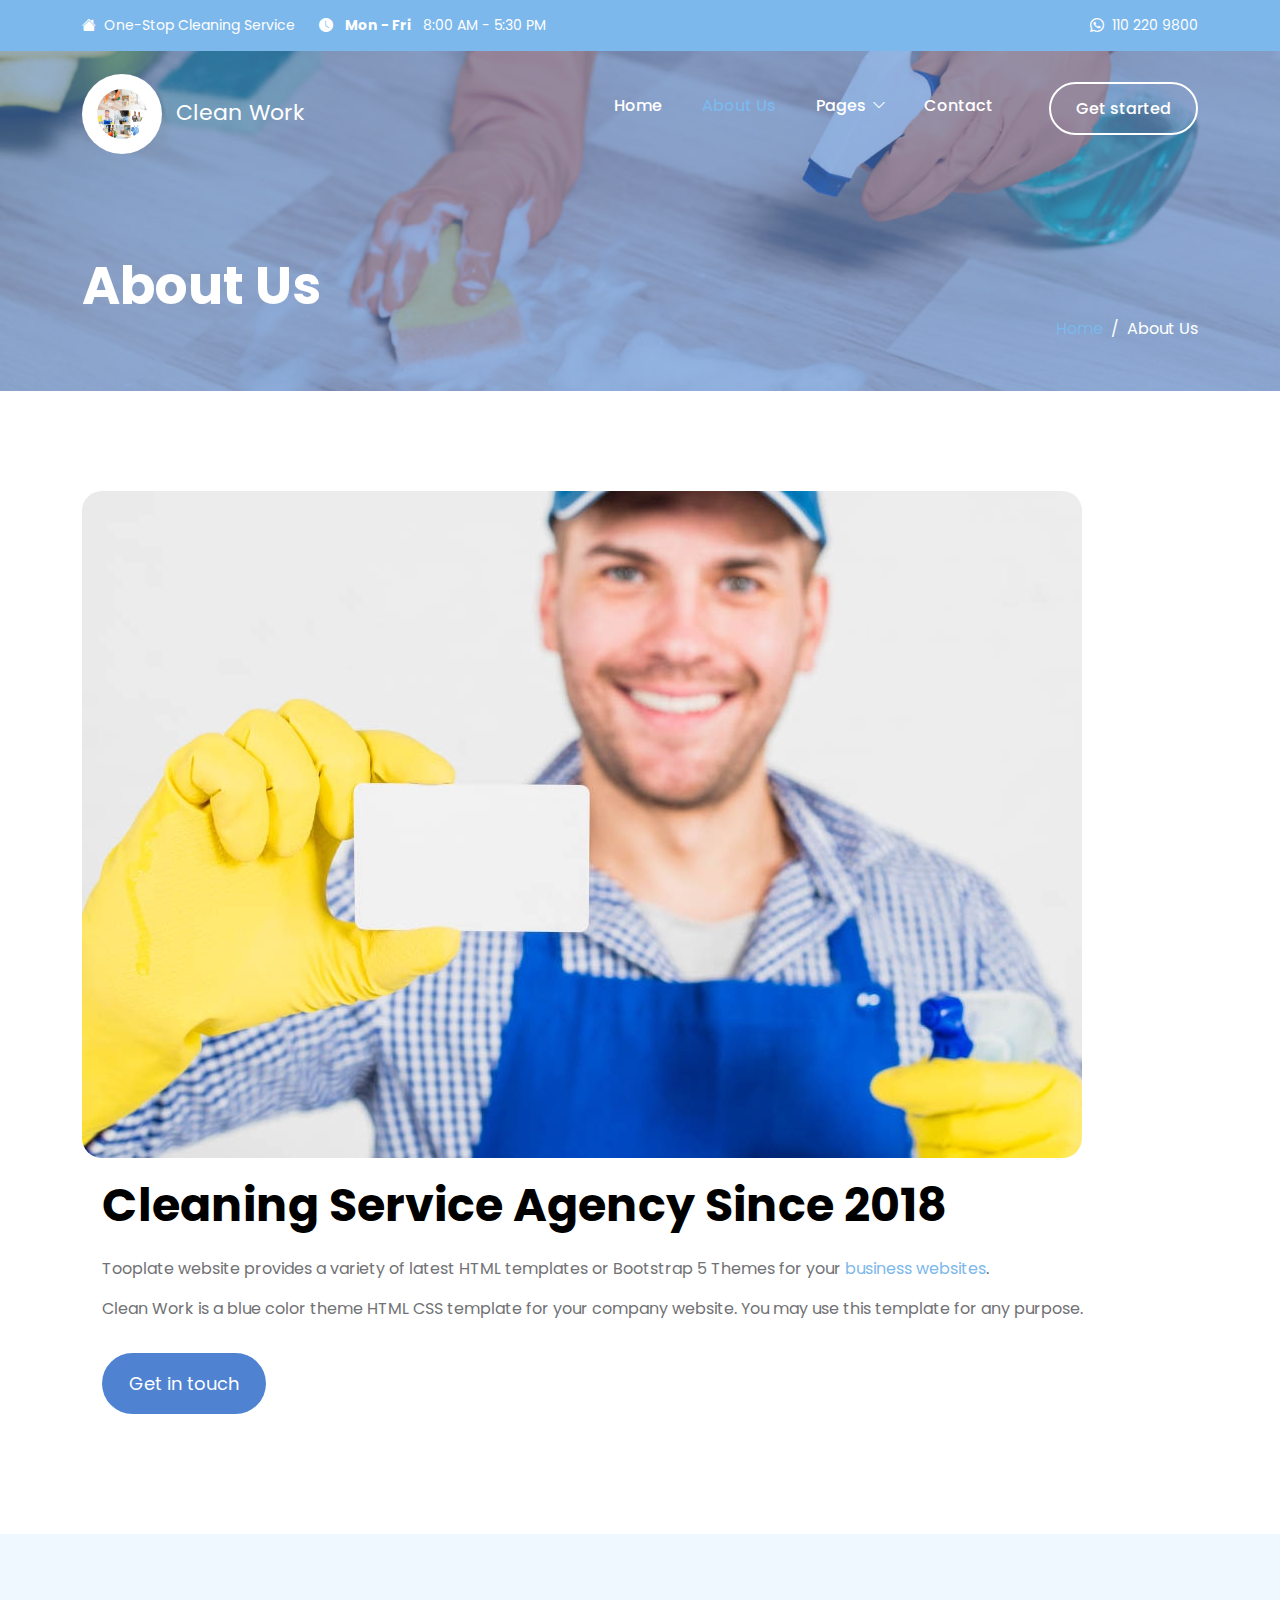
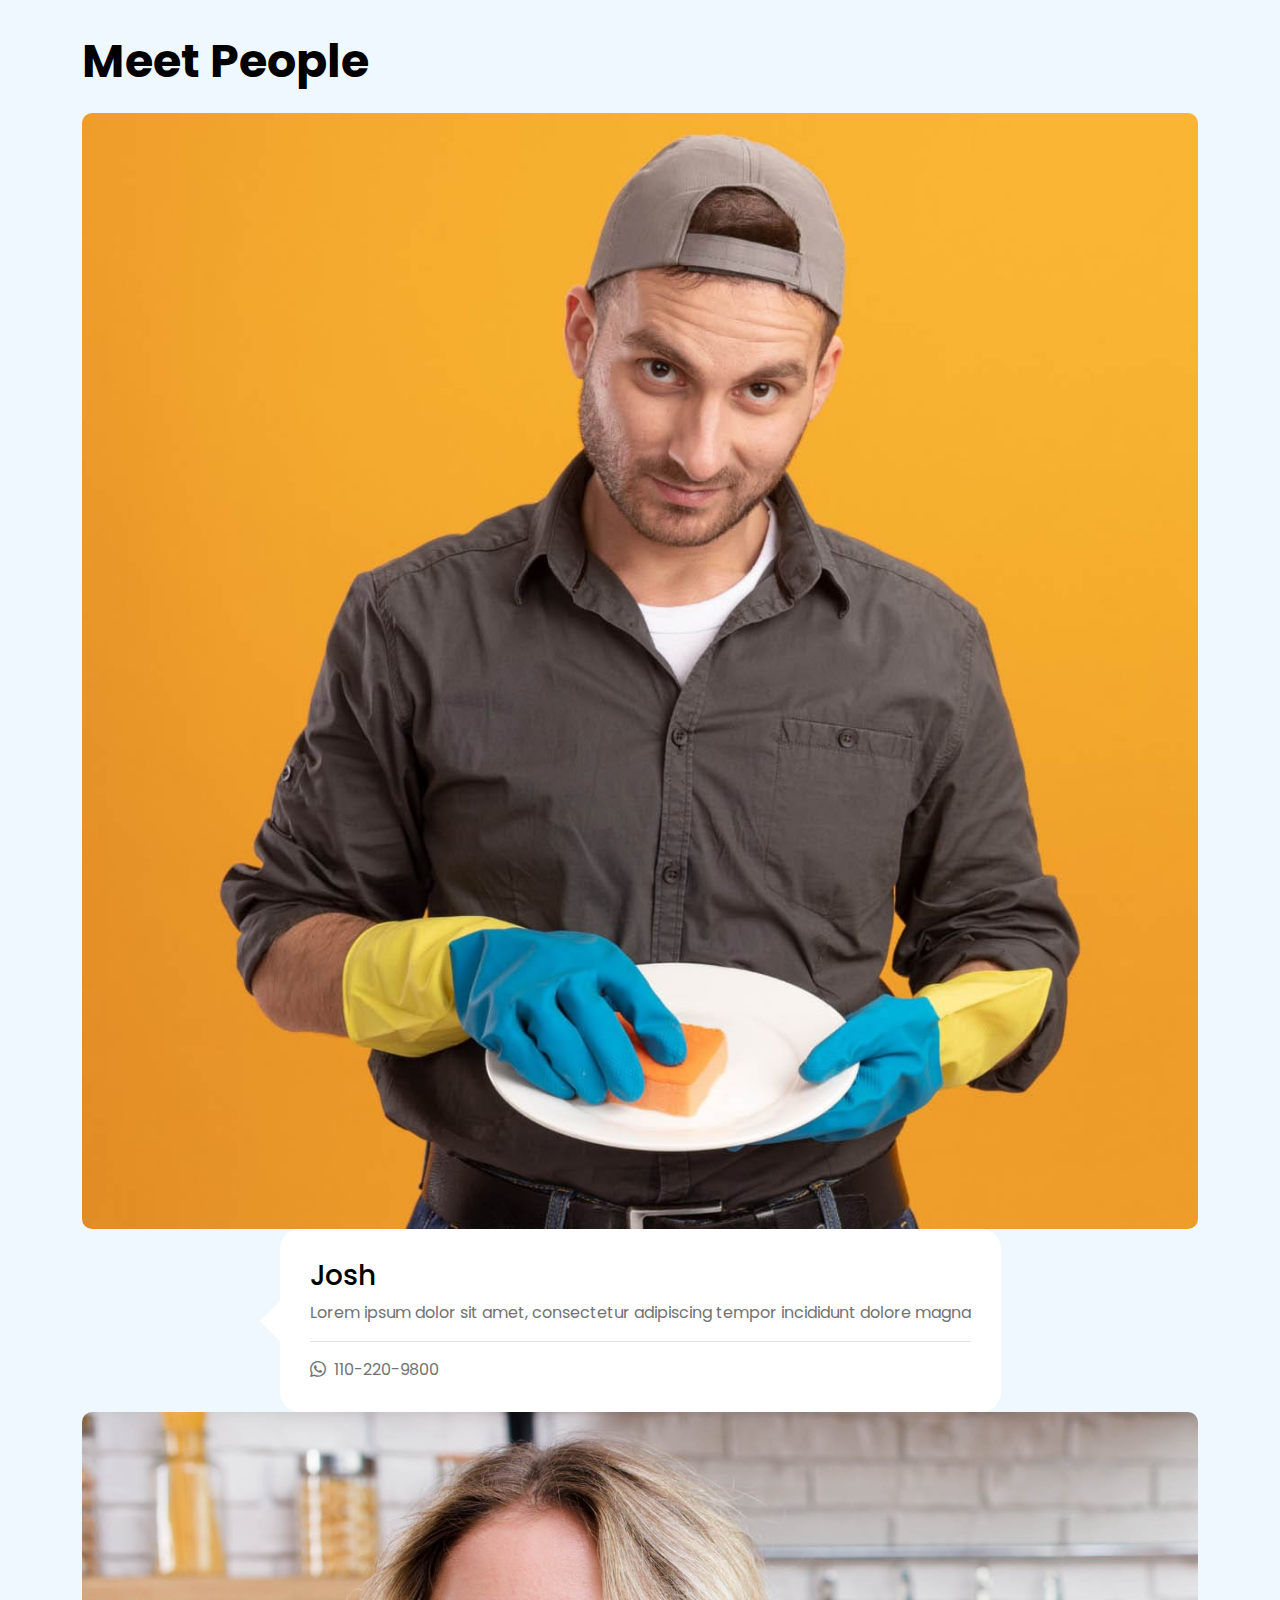
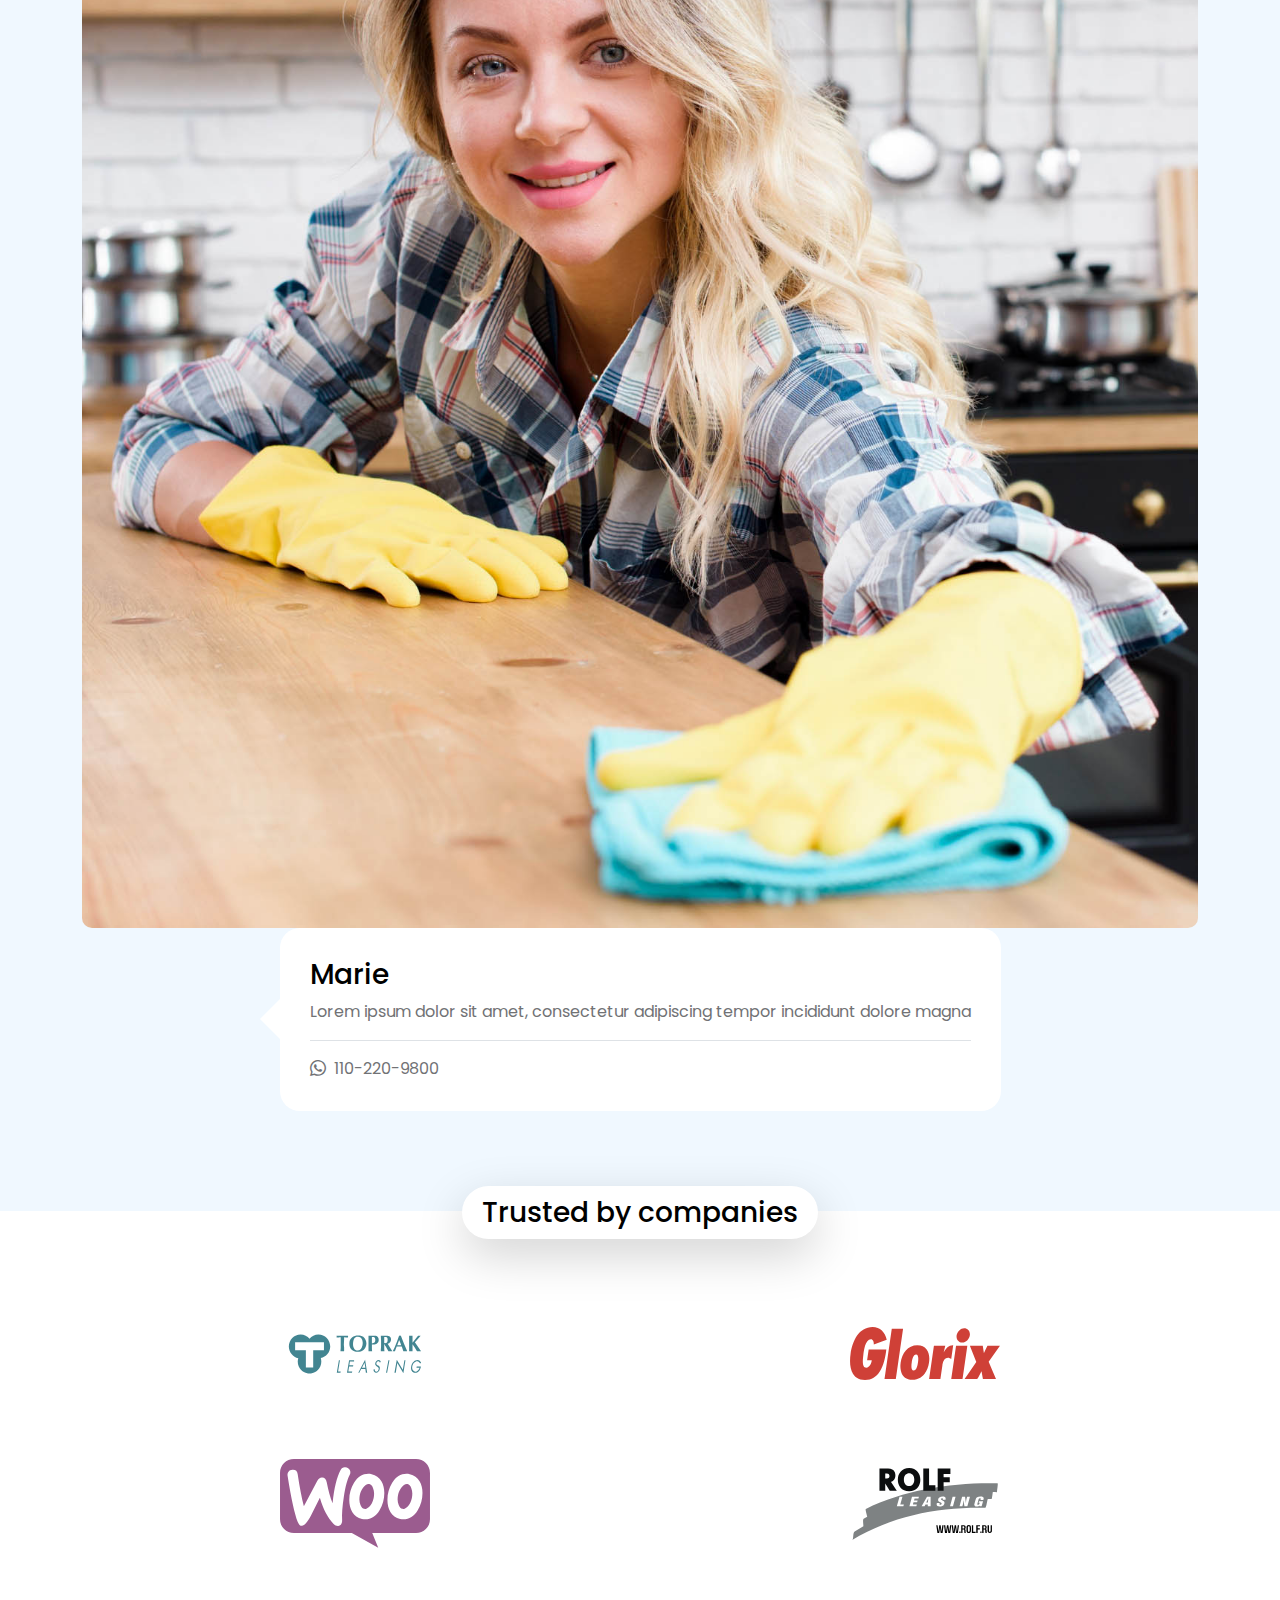
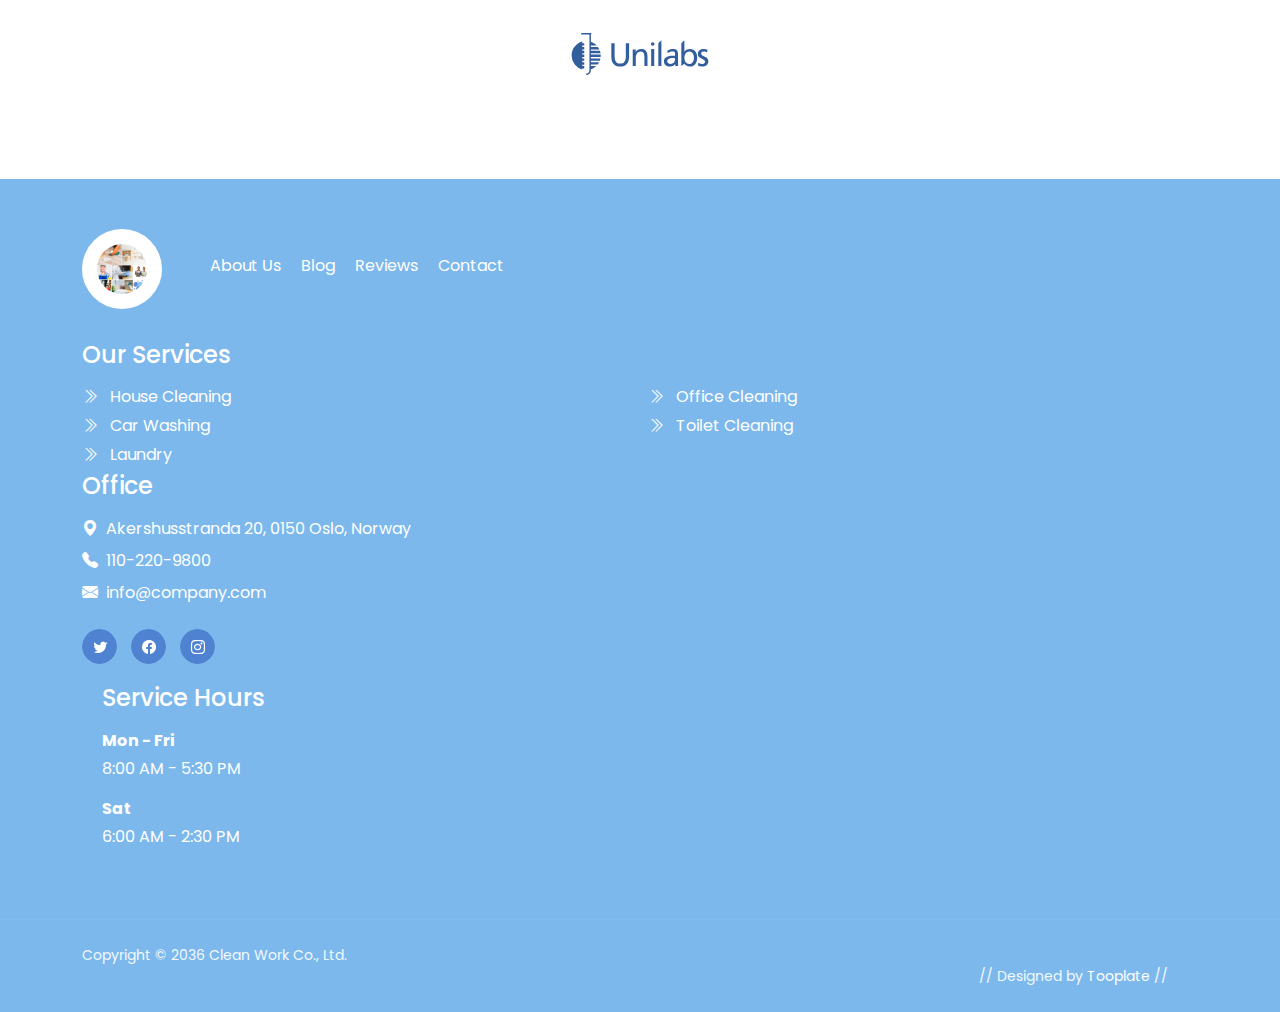
==== about.html @ 6a7ea0c5 "firstcommit" ====
<!doctype html>
<html lang="en">
    <head>
        <meta charset="utf-8">
        <meta name="viewport" content="width=device-width, initial-scale=1">

        <meta name="description" content="">
        <meta name="author" content="">

        <title>About Us | Bootstrap 5 Theme</title>

        <!-- CSS FILES -->        
        <link rel="preconnect" href="https://fonts.googleapis.com">
        
        <link rel="preconnect" href="https://fonts.gstatic.com" crossorigin>
        
        <link href="https://fonts.googleapis.com/css2?family=Poppins:ital,wght@0,400;0,500;0,700;1,400&display=swap" rel="stylesheet">

        <link href="css/bootstrap.min.css" rel="stylesheet">

        <link href="css/bootstrap-icons.css" rel="stylesheet">

        <link href="css/tooplate-clean-work.css" rel="stylesheet">
<!--

Tooplate 2132 Clean Work

https://www.tooplate.com/view/2132-clean-work

Free Bootstrap 5 HTML Template

-->
    </head>
    
    <body>

        <header class="site-header">
            <div class="container">
                <div class="row">
                    
                    <div class="col-lg-12 col-12 d-flex flex-wrap">
                        <p class="d-flex me-4 mb-0">
                            <i class="bi-house-fill me-2"></i>
                            One-Stop Cleaning Service
                        </p>

                        <p class="d-flex d-lg-block d-md-block d-none me-4 mb-0">
                            <i class="bi-clock-fill me-2"></i>
                            <strong class="me-2">Mon - Fri</strong> 8:00 AM - 5:30 PM
                        </p>

                        <p class="site-header-icon-wrap text-white d-flex mb-0 ms-auto">
                            <i class="site-header-icon bi-whatsapp me-2"></i>

                            <a href="tel: 110-220-9800" class="text-white">
                                110 220 9800
                            </a>
                        </p>
                    </div>

                </div>
            </div>
        </header>

        <nav class="navbar navbar-expand-lg">
            <div class="container">
                <a class="navbar-brand" href="index.html">
                    <img loading="lazy" src="images/optimizedimage1.png" class="logo img-fluid" alt="">

                    <span class="ms-2">Clean Work</span>
                </a>

                <button class="navbar-toggler" type="button" data-bs-toggle="collapse" data-bs-target="#navbarNav" aria-controls="navbarNav" aria-expanded="false" aria-label="Toggle navigation">
                    <span class="navbar-toggler-icon"></span>
                </button>

                <div class="collapse navbar-collapse" id="navbarNav">
                    <ul class="navbar-nav ms-auto">
                        <li class="nav-item">
                            <a class="nav-link" href="index.html">Home</a>
                        </li>

                        <li class="nav-item">
                            <a class="nav-link active" href="about.html">About Us</a>
                        </li>

                        <li class="nav-item dropdown">
                            <a class="nav-link dropdown-toggle" href="#section_5" id="navbarLightDropdownMenuLink" role="button" data-bs-toggle="dropdown" aria-expanded="false">Pages</a>

                            <ul class="dropdown-menu dropdown-menu-light" aria-labelledby="navbarLightDropdownMenuLink">
                                <li><a class="dropdown-item" href="services.html">Our Services</a></li>

                                <li><a class="dropdown-item" href="coming-soon.html">Coming Soon</a></li>

                                <li><a class="dropdown-item" href="page-404.html">Page 404</a></li>
                            </ul>
                        </li>

                        <li class="nav-item">
                            <a class="nav-link" href="contact.html">Contact</a>
                        </li>

                        <li class="nav-item ms-3">
                            <a class="nav-link custom-btn custom-border-btn custom-btn-bg-white btn" href="#">Get started</a>
                        </li>
                    </ul>
                </div>
            </div>
        </nav>

        <main>

            <section class="banner-section d-flex justify-content-center align-items-end">
                <div class="section-overlay"></div>

                <div class="container">
                    <div class="row">

                        <div class="col-lg-7 col-12">
                            <h1 class="text-white mb-lg-0">About Us</h1>
                        </div>

                        <div class="col-lg-4 col-12 d-flex justify-content-lg-end align-items-center ms-auto">
                            <nav aria-label="breadcrumb">
                                <ol class="breadcrumb justify-content-center">
                                    <li class="breadcrumb-item"><a href="index.html">Home</a></li>

                                    <li class="breadcrumb-item active" aria-current="page">About Us</li>
                                </ol>
                            </nav>
                        </div>

                    </div>
                </div>
            </section>
         

            <section class="section-padding">
                <div class="container">
                    <div class="row">

                        <div class="col-lg-6 col-12">
                            <img loading="lazy" src="images/cleaning-concept-with-man-showing-business-card.jpg" class="featured-image img-fluid">
                        </div>

                        <div class="col-lg-6 col-12">
                            <div class="featured-block">
                                <h2 class="mb-4">Cleaning Service Agency Since 2018</h2>

                                <p>Tooplate website provides a variety of latest HTML templates or Bootstrap 5 Themes for your <a href="#">business websites</a>.</p>

                                <p>Clean Work is a blue color theme HTML CSS template for your company website. You may use this template for any purpose.</p>

                                <a class="custom-btn btn button button--atlas mt-3" href="contact.html">
                                    <span>Get in touch</span>
    
                                    <div class="marquee" aria-hidden="true">
                                        <div class="marquee__inner">
                                            <span>Get in touch</span>
                                            <span>Get in touch</span>
                                            <span>Get in touch</span>
                                            <span>Get in touch</span>
                                        </div>
                                    </div>
                                </a>
                            </div>
                        </div>

                    </div>
                </div>
            </section>


            <section class="team-section section-padding section-bg">
                <div class="container">
                    <div class="row">

                        <div class="col-lg-12 col-12">
                            <h2 class="mb-4">Meet People</h2>
                        </div>

                        <div class="col-lg-3 col-md-6 col-12 mb-lg-0 mb-md-5">
                            <img  loading="lazy" src="images/teams/young-cleaning-man-wearing-casual-clothes.jpg" class="team-image img-fluid">
                        </div>

                        <div class="col-lg-3 col-md-6 col-12 d-flex justify-content-lg-center mt-4 mt-lg-0 mt-md-0 mb-5 mb-lg-0">
                            <div class="team-info mx-auto mx-lg-0">
                                <h4 class="mb-2">Josh</h4>

                                <p>Lorem ipsum dolor sit amet, consectetur adipiscing tempor incididunt dolore magna</p>

                                <div class="border-top mt-3 pt-3">
                                    <p class="d-flex mb-0">
                                        <i class="bi-whatsapp me-2"></i>

                                        <a href="tel: 110-220-9800">
                                            110-220-9800
                                        </a>
                                    </p>
                                </div>
                            </div>
                        </div>

                        <div class="col-lg-3 col-md-6 col-12">
                            <img loading="lazy" src="images/teams/happy-young-woman-wiping-kitchen-counter-wearing-yellow-gloves.jpg" class="team-image img-fluid">
                        </div>

                        <div class="col-lg-3 col-md-6 col-12 d-flex justify-content-lg-center mt-4 mt-lg-0 mt-md-0">
                            <div class="team-info mx-auto mx-lg-0">
                                <h4 class="mb-2">Marie</h4>

                                <p>Lorem ipsum dolor sit amet, consectetur adipiscing tempor incididunt dolore magna</p>

                                <div class="border-top mt-3 pt-3">
                                    <p class="d-flex mb-0">
                                        <i class="bi-whatsapp me-2"></i>

                                        <a href="tel: 110-220-9800">
                                            110-220-9800
                                        </a>
                                    </p>
                                </div>
                            </div>
                        </div>

                    </div>
                </div>
            </section>


            <section class="partners-section">
                <div class="container">
                    <div class="row justify-content-center align-items-center">

                        <div class="col-lg-12 col-12">
                            <h4 class="partners-section-title bg-white shadow-lg">Trusted by companies</h4>
                        </div>

                        <div class="col-lg-2 col-md-4 col-6">
                            <img loading="lazy" src="images/partners/toprak-leasing.svg" class="partners-image img-fluid">
                        </div>

                        <div class="col-lg-2 col-md-4 col-6">
                            <img loading="lazy" src="images/partners/glorix.svg" class="partners-image img-fluid">
                        </div>

                        <div class="col-lg-2 col-md-4 col-6">
                            <img loading="lazy"  src="images/partners/woocommerce.svg" class="partners-image img-fluid">
                        </div>

                        <div class="col-lg-2 col-md-4 col-6">
                            <img loading="lazy"  src="images/partners/rolf-leasing.svg" class="partners-image img-fluid">
                        </div>

                        <div class="col-lg-2 col-md-4 col-6">
                            <img   loading="lazy" src="images/partners/unilabs.svg" class="partners-image img-fluid">
                        </div>

                    </div>
                </div>
            </section>
        </main>

        <footer class="site-footer">
            <div class="container">
                <div class="row">

                    <div class="col-lg-12 col-12 d-flex align-items-center mb-4 pb-2">
                        <div>
                            <img  loading="lazy" src="images/optimizedimage1.png" class="logo img-fluid" alt="">
                        </div>

                        <ul class="footer-menu d-flex flex-wrap ms-5">
                            <li class="footer-menu-item"><a href="#" class="footer-menu-link">About Us</a></li>

                            <li class="footer-menu-item"><a href="#" class="footer-menu-link">Blog</a></li>

                            <li class="footer-menu-item"><a href="#" class="footer-menu-link">Reviews</a></li>

                            <li class="footer-menu-item"><a href="#" class="footer-menu-link">Contact</a></li>
                        </ul>
                    </div>

                    <div class="col-lg-5 col-12 mb-4 mb-lg-0">
                        <h5 class="site-footer-title mb-3">Our Services</h5>

                        <ul class="footer-menu">
                            <li class="footer-menu-item">
                                <a href="#" class="footer-menu-link">
                                    <i class="bi-chevron-double-right footer-menu-link-icon me-2"></i>
                                    House Cleaning
                                </a>
                            </li>

                            <li class="footer-menu-item">
                                <a href="#" class="footer-menu-link">
                                    <i class="bi-chevron-double-right footer-menu-link-icon me-2"></i>
                                    Car Washing
                                </a>
                            </li>

                            <li class="footer-menu-item">
                                <a href="#" class="footer-menu-link">
                                    <i class="bi-chevron-double-right footer-menu-link-icon me-2"></i>
                                    Laundry
                                </a>
                            </li>

                            <li class="footer-menu-item">
                                <a href="#" class="footer-menu-link">
                                    <i class="bi-chevron-double-right footer-menu-link-icon me-2"></i>
                                    Office Cleaning
                                </a>
                            </li>

                            <li class="footer-menu-item">
                                <a href="#" class="footer-menu-link">
                                    <i class="bi-chevron-double-right footer-menu-link-icon me-2"></i>
                                    Toilet Cleaning
                                </a>
                            </li>
                        </ul>
                    </div>

                    <div class="col-lg-4 col-md-6 col-12 mb-4 mb-lg-0 mb-md-0">
                        <h5 class="site-footer-title mb-3">Office</h5>

                        <p class="text-white d-flex mt-3 mb-2">
                            <i class="bi-geo-alt-fill me-2"></i>
                            Akershusstranda 20, 0150 Oslo, Norway
                        </p>

                        <p class="text-white d-flex mb-2">
                            <i class="bi-telephone-fill me-2"></i>

                            <a href="tel: 110-220-9800" class="site-footer-link">
                                110-220-9800
                            </a>
                        </p>

                        <p class="text-white d-flex">
                            <i class="bi-envelope-fill me-2"></i>

                            <a href="mailto:info@company.com" class="site-footer-link">
                                info@company.com
                            </a>
                        </p>

                        <ul class="social-icon mt-4">
                            <li class="social-icon-item">
                                <a href="#" class="social-icon-link button button--skoll">
                                    <span></span>
                                    <span class="bi-twitter"></span>
                                </a>
                            </li>

                            <li class="social-icon-item">
                                <a href="#" class="social-icon-link button button--skoll">
                                    <span></span>
                                    <span class="bi-facebook"></span>
                                </a>
                            </li>

                            <li class="social-icon-item">
                                <a href="#" class="social-icon-link button button--skoll">
                                    <span></span>
                                    <span class="bi-instagram"></span>
                                </a>
                            </li>
                        </ul>
                    </div>

                    <div class="col-lg-3 col-md-6 col-6 mt-3 mt-lg-0 mt-md-0">
                        <div class="featured-block">
                            <h5 class="text-white mb-3">Service Hours</h5>

                            <strong class="d-block text-white mb-1">Mon - Fri</strong>

                            <p class="text-white mb-3">8:00 AM - 5:30 PM</p>

                            <strong class="d-block text-white mb-1">Sat</strong>

                            <p class="text-white mb-0">6:00 AM - 2:30 PM</p>
                        </div>
                    </div>
                </div>
            </div>

            <div class="site-footer-bottom">
                <div class="container">
                    <div class="row">

                        <div class="col-lg-6 col-12">
                            <p class="copyright-text mb-0">Copyright © 2036 Clean Work Co., Ltd.</p>
                        </div>
                        
                        <div class="col-lg-6 col-12 text-end">
                            <p class="copyright-text mb-0">
                            // Designed by <a href="https://www.tooplate.com" target="_parent">Tooplate</a> //</p>
                        </div>
                        
                    </div>
                </div>
            </div>
        </footer>

        <!-- JAVASCRIPT FILES -->
        <script src="js/jquery.min.js"></script>
        <script src="js/bootstrap.min.js"></script>
        <script src="js/jquery.backstretch.min.js"></script>
        <script src="js/counter.js"></script>
        <script src="js/countdown.js"></script>
        <script src="js/init.js"></script>
        <script src="js/modernizr.js"></script>
        <script src="js/animated-headline.js"></script>
        <script src="js/custom.js"></script>

    </body>
</html>
---- css/tooplate-clean-work.css ----
.cd-words-wrapper,.cd-words-wrapper b,a{display:inline-block}.custom-icon,.page-404-title{color:var(--secondary-color)}.custom-btn,.dropdown-menu,.gallery-image,a,button{transition:.3s}.banner-section,.button--pan,.button--skoll,.button--skoll>span,.consulting-form,.hero-section,.marquee,.services-image-wrap,.services-thumb{overflow:hidden}:root{--white-color:#ffffff;--primary-color:#7cb8eb;--secondary-color:#4f83d1;--section-bg-color:#f0f8ff;--custom-btn-bg-color:#4f83d1;--custom-btn-bg-hover-color:#7cb8eb;--dark-color:#000000;--p-color:#717275;--border-color:#e9eaeb;--link-hover-color:#4f83d1;--body-font-family:'Poppins',sans-serif;--h1-font-size:52px;--h2-font-size:46px;--h3-font-size:32px;--h4-font-size:28px;--h5-font-size:24px;--h6-font-size:22px;--p-font-size:16px;--btn-font-size:18px;--copyright-font-size:14px;--border-radius-large:100px;--border-radius-medium:20px;--border-radius-small:10px;--font-weight-normal:400;--font-weight-medium:500;--font-weight-bold:700}body{background-color:var(--white-color);font-family:var(--body-font-family)}h2,h3,h4,h5,h6{color:var(--dark-color)}.form-check-group-donation-frequency .form-check-label,h1,h2,h3,h4,h5,h6{font-weight:var(--font-weight-medium)}h1,h2{font-weight:var(--font-weight-bold)}h1{font-size:var(--h1-font-size)}h2{font-size:var(--h2-font-size)}.custom-btn,p,ul li{font-weight:var(--font-weight-normal)}h3{font-size:var(--h3-font-size)}h4{font-size:var(--h4-font-size)}h5{font-size:var(--h5-font-size)}h6{font-size:var(--h6-font-size)}p,ul li{color:var(--p-color);font-size:var(--p-font-size)}a,button{touch-action:manipulation}a{color:var(--primary-color);text-decoration:none}.contact-info h5 a:hover,.site-footer-bottom a:hover,.team-info a:hover,a:hover{color:var(--link-hover-color)}b,strong{font-weight:var(--font-weight-bold)}.page-404-title{font-size:10rem}.section-padding{padding-top:100px;padding-bottom:100px}.section-bg{background-color:var(--section-bg-color)}.section-overlay{background-color:var(--secondary-color);position:absolute;top:0;left:0;pointer-events:none;width:100%;height:100%;opacity:.6}.cd-words-wrapper,.cd-words-wrapper b.is-visible,.link,.section-overlay+.container{position:relative}.testimonial-section .section-overlay{opacity:.85}.cd-words-wrapper{text-align:left}.cd-words-wrapper b{color:#e5e50f;position:absolute;white-space:nowrap;left:0;top:0}.button--atlas:hover>span,.no-js .cd-words-wrapper b{opacity:0}.no-js .cd-words-wrapper b.is-visible,.services-image-wrap:hover .services-image-hover{opacity:1}.cd-headline.rotate-1 .cd-words-wrapper{-webkit-perspective:300px;-moz-perspective:300px;perspective:300px}.cd-headline.rotate-1 b{opacity:0;-webkit-transform-origin:50% 100%;-moz-transform-origin:50% 100%;-ms-transform-origin:50% 100%;-o-transform-origin:50% 100%;transform-origin:50% 100%;-webkit-transform:rotateX(180deg);-moz-transform:rotateX(180deg);-ms-transform:rotateX(180deg);-o-transform:rotateX(180deg);transform:rotateX(180deg)}.cd-headline.rotate-1 b.is-visible{opacity:1;-webkit-transform:rotateX(0);-moz-transform:rotateX(0);-ms-transform:rotateX(0);-o-transform:rotateX(0);transform:rotateX(0);-webkit-animation:1.2s cd-rotate-1-in;-moz-animation:1.2s cd-rotate-1-in;animation:1.2s cd-rotate-1-in}.cd-headline.rotate-1 b.is-hidden{-webkit-transform:rotateX(180deg);-moz-transform:rotateX(180deg);-ms-transform:rotateX(180deg);-o-transform:rotateX(180deg);transform:rotateX(180deg);-webkit-animation:1.2s cd-rotate-1-out;-moz-animation:1.2s cd-rotate-1-out;animation:1.2s cd-rotate-1-out}@-webkit-keyframes cd-rotate-1-in{0%{-webkit-transform:rotateX(180deg);opacity:0}35%{-webkit-transform:rotateX(120deg);opacity:0}65%{opacity:0}100%{-webkit-transform:rotateX(360deg);opacity:1}}@-moz-keyframes cd-rotate-1-in{0%{-moz-transform:rotateX(180deg);opacity:0}35%{-moz-transform:rotateX(120deg);opacity:0}65%{opacity:0}100%{-moz-transform:rotateX(360deg);opacity:1}}@keyframes cd-rotate-1-in{0%{-webkit-transform:rotateX(180deg);-moz-transform:rotateX(180deg);-ms-transform:rotateX(180deg);-o-transform:rotateX(180deg);transform:rotateX(180deg);opacity:0}35%{-webkit-transform:rotateX(120deg);-moz-transform:rotateX(120deg);-ms-transform:rotateX(120deg);-o-transform:rotateX(120deg);transform:rotateX(120deg);opacity:0}65%{opacity:0}100%{-webkit-transform:rotateX(360deg);-moz-transform:rotateX(360deg);-ms-transform:rotateX(360deg);-o-transform:rotateX(360deg);transform:rotateX(360deg);opacity:1}}@-webkit-keyframes cd-rotate-1-out{0%{-webkit-transform:rotateX(0);opacity:1}35%{-webkit-transform:rotateX(-40deg);opacity:1}65%{opacity:0}100%{-webkit-transform:rotateX(180deg);opacity:0}}@-moz-keyframes cd-rotate-1-out{0%{-moz-transform:rotateX(0);opacity:1}35%{-moz-transform:rotateX(-40deg);opacity:1}65%{opacity:0}100%{-moz-transform:rotateX(180deg);opacity:0}}@keyframes cd-rotate-1-out{0%{-webkit-transform:rotateX(0);-moz-transform:rotateX(0);-ms-transform:rotateX(0);-o-transform:rotateX(0);transform:rotateX(0);opacity:1}35%{-webkit-transform:rotateX(-40deg);-moz-transform:rotateX(-40deg);-ms-transform:rotateX(-40deg);-o-transform:rotateX(-40deg);transform:rotateX(-40deg);opacity:1}65%{opacity:0}100%{-webkit-transform:rotateX(180deg);-moz-transform:rotateX(180deg);-ms-transform:rotateX(180deg);-o-transform:rotateX(180deg);transform:rotateX(180deg);opacity:0}}.link{cursor:pointer;white-space:nowrap}.link::after,.link::before,.link__graphic{position:absolute;left:0;pointer-events:none}.link::after,.link::before{width:100%;height:1px;background:currentColor;top:100%}.link::before{content:''}.link--herse::before{display:none}.button,.button--atlas>span,.site-header-icon{display:inline-block}.link__graphic{top:0;fill:none;stroke:var(--dark-color);stroke-width:1px}.link__graphic--stroke path{stroke-dasharray:1;stroke-dashoffset:1}.link:hover .link__graphic--stroke path{stroke-dashoffset:0}.link__graphic--arc{top:73%;left:-23%}.link__graphic--arc path{transition:stroke-dashoffset .4s cubic-bezier(.7, 0, .3, 1)}.link:hover .link__graphic--arc path{transition-timing-function:cubic-bezier(0.8,1,0.7,1);transition-duration:.3s}.button{position:relative}.button::after,.button::before,.marquee{position:absolute;top:0;width:100%;left:0}.button::after,.button::before{height:100%}.marquee{pointer-events:none}.button--pan span,.countdown-section,.custom-block-wrap,.marquee__inner{position:relative}.marquee__inner{width:fit-content;display:flex;--offset:1rem;--move-initial:calc(-25% + var(--offset));--move-final:calc(-50% + var(--offset));transform:translate3d(var(--move-initial),0,0);animation:1s linear infinite paused marquee;opacity:0}.button--atlas:hover .marquee__inner{animation-play-state:running;opacity:1;transition-duration:.4s}.marquee span{text-align:center;white-space:nowrap;font-style:italic;padding:15px}@keyframes marquee{0%{transform:translate3d(var(--move-initial),0,0)}100%{transform:translate3d(var(--move-final),0,0)}}.button--pan::before{content:'';transition:transform .3s cubic-bezier(.7, 0, .2, 1)}.button--pan:hover::before{background:0 0;transform:translate3d(0,-100%,0)}.custom-block-wrap .custom-block{position:absolute;bottom:0;right:0}.custom-block{background-color:var(--primary-color);border-radius:var(--border-radius-small);padding:35px}.breadcrumb-item+.breadcrumb-item::before,.breadcrumb-item.active,.custom-block .custom-icon,.custom-block a,.testimonial-section .featured-block h4,.testimonial-section .featured-block p{color:var(--white-color)}.bi-star-fill{color:var(--custom-btn-bg-color)}.avatar-image{border-radius:var(--border-radius-large);width:60px;height:60px;object-fit:cover}.custom-btn{background:var(--custom-btn-bg-color);border:2px solid transparent;border-radius:var(--border-radius-large);color:var(--white-color);font-size:var(--btn-font-size);line-height:normal;padding:15px 25px}.navbar-expand-lg .navbar-nav .nav-link.custom-btn{margin-top:8px;margin-right:0;padding:12px 25px}.custom-btn:hover{background:var(--custom-btn-bg-hover-color);color:var(--white-color)}.custom-border-btn{background:0 0;border:2px solid var(--custom-btn-bg-color);color:var(--custom-btn-bg-color)}.custom-border-btn:hover,.navbar-expand-lg .navbar-nav .nav-link.custom-btn:hover{background:var(--custom-btn-bg-hover-color);border-color:transparent;color:var(--white-color)}.navbar,.navbar-toggler[aria-expanded=true] .navbar-toggler-icon{background:0 0}.custom-btn-bg-white{border-color:var(--white-color);color:var(--white-color)}.navbar{position:absolute;top:49px;right:0;left:0;z-index:9;padding-top:20px;padding-bottom:20px}.navbar-brand,.navbar-brand:hover{color:var(--white-color);font-size:var(--h6-font-size);font-weight:var(--font-weight-light)}.custom-form button[type=submit],.dropdown-item,.navbar-nav .nav-link{font-weight:var(--font-weight-medium)}.logo{background-color:var(--white-color);border-radius:var(--border-radius-large);width:80px;height:80px;padding:15px}.navbar-expand-lg .navbar-nav .nav-link{margin:20px;padding:0}.navbar-nav .nav-link{display:inline-block;color:var(--white-color);font-size:var(--p-font-size);position:relative;padding-top:15px;padding-bottom:15px}.dropdown-item.active,.dropdown-item:active,.dropdown-item:focus,.dropdown-item:hover,.navbar-nav .nav-link.active,.navbar-nav .nav-link:hover{background:0 0;color:var(--primary-color)}.dropdown-menu{background:var(--white-color);box-shadow:0 1rem 3rem rgba(0,0,0,.175);border:0;display:inherit;opacity:0;min-width:9rem;margin-top:20px;padding:13px 0 10px;pointer-events:none}.dropdown-menu::before{content:"";width:0;height:0;border-left:20px solid transparent;border-right:20px solid transparent;border-bottom:15px solid var(--white-color);position:absolute;top:-10px;left:10px}.dropdown-item{display:inline-block;color:var(--p-bg-color);font-size:var(--menu-font-size);position:relative;padding-top:0;padding-bottom:7px}.dropdown-toggle::after{content:"\f282";display:inline-block;font-family:bootstrap-icons!important;font-size:var(--copyright-font-size);font-style:normal;font-weight:400!important;font-variant:normal;text-transform:none;line-height:1;vertical-align:-.125em;-webkit-font-smoothing:antialiased;-moz-osx-font-smoothing:grayscale;position:relative;left:2px;border:0}@media screen and (min-width:992px){.dropdown:hover .dropdown-menu{opacity:1;margin-top:0;pointer-events:auto}}.navbar-toggler{border:0;padding:0;cursor:pointer;margin:0;width:30px;height:35px;outline:0}.navbar-toggler:focus{outline:0;box-shadow:none}.navbar-toggler[aria-expanded=true] .navbar-toggler-icon:after,.navbar-toggler[aria-expanded=true] .navbar-toggler-icon:before{transition:top .3s 50ms,transform .3s 350ms,-webkit-transform .3s 350ms;top:0}.navbar-toggler[aria-expanded=true] .navbar-toggler-icon:before{transform:rotate(45deg)}.navbar-toggler[aria-expanded=true] .navbar-toggler-icon:after{transform:rotate(-45deg)}.navbar-toggler .navbar-toggler-icon{background:var(--dark-color);transition:background 10ms .3s;display:block;width:30px;height:2px;position:relative}.navbar-toggler .navbar-toggler-icon:after,.navbar-toggler .navbar-toggler-icon:before{transition:top .3s 350ms,transform .3s 50ms,-webkit-transform .3s 50ms;position:absolute;right:0;left:0;background:var(--dark-color);width:30px;height:2px;content:''}.navbar-toggler .navbar-toggler-icon::before{top:-8px}.navbar-toggler .navbar-toggler-icon::after{top:8px}.site-header{background:var(--primary-color);position:relative;z-index:22;padding-top:15px;padding-bottom:15px}.site-header .social-icon-link,.site-header p,.site-header p a{color:var(--white-color);font-size:var(--copyright-font-size)}.site-header .social-icon{text-align:right}.site-header .social-icon-link{background:0 0;width:inherit;height:inherit;line-height:inherit;margin-right:15px}.hero-section{position:relative;padding-top:100px;padding-bottom:100px;min-height:680px}.hero-section .container{position:relative;z-index:2}.hero-section svg{position:absolute;bottom:-50px;right:0;left:0;pointer-events:none}@media screen and (min-width:991px){.hero-section-full-height{height:85vh}}.intro-section{padding-top:50px}.banner-section{background-image:url('../images/high-angle-woman-cleaning-floors.jpg');background-repeat:no-repeat;background-position:center;background-size:cover;position:relative;min-height:340px;padding-top:100px;padding-bottom:50px}.countdown-text,.services-thumb.section-bg{background:var(--section-bg-color)}.banner-section .breadcrumb,.team-info p{margin-bottom:0}.countdown-text::before,.team-info::before{content:"";margin:auto;width:0;height:0;position:absolute;display:block}.countdown-section-title{position:absolute;top:0;right:0;bottom:0}.countdown{text-align:center;padding-left:0}.countdown-item{list-style:none;flex:0 0 13%;margin:15px}.countdown-text{border-radius:6px;color:var(--secondary-color);font-size:var(--p-font-size);position:relative;padding:4px 8px}.about-image,.featured-image,.gallery-image,.team-info,.testimonial-section .featured-block{border-radius:var(--border-radius-medium)}.countdown-text::before{border-bottom:5px solid var(--section-bg-color);border-right:5px solid transparent;border-left:5px solid transparent;top:-5px;right:0;left:0}.featured-block{padding:20px}.team-info{background:var(--white-color);position:relative;padding:30px}.services-image,.services-image-wrap,.services-thumb,.team-image{border-radius:var(--border-radius-small)}.team-info::before{border-right:20px solid var(--white-color);border-top:20px solid transparent;border-bottom:20px solid transparent;left:-20px;top:0;bottom:0}.gallery-image:hover{transform:scale(1.02)}.services-thumb{background-color:var(--white-color);position:relative;margin-bottom:24px;padding:30px}.services-detail-section .services-image{aspect-ratio:0}.services-image-wrap{position:relative}.services-title-link{display:block}.services-image,.team-image{display:block;aspect-ratio:1;object-fit:cover;transition:.5s}.services-image-hover{position:absolute;top:0;right:0;bottom:0;left:0;opacity:0}.services-icon-wrap{background:var(--secondary-color);color:var(--white-color);font-size:var(--h3-font-size);position:absolute;bottom:0;right:0;left:0;transition:opacity .5s;padding:8px 12px}.services-icon-wrap .button--skoll{width:100%;height:100%}.testimonial-section{background-image:url('../images/coffe-shop-with-wooden-walls-unfocused.jpg');background-repeat:no-repeat;background-position:center;background-size:cover;position:relative}.testimonial-section .featured-block{background-color:var(--primary-color);margin-bottom:24px;padding:30px}.partners-section{text-align:center;padding-top:25px;padding-bottom:50px}.partners-section-title{border-radius:var(--border-radius-large);display:inline-block;position:relative;bottom:50px;margin-bottom:-50px;padding:10px 20px}.partners-image{display:block;width:150px;margin:auto;transition:.3s}.partners-image:hover{transform:scale(1.05)}.counter-thumb{margin:0 20px 20px}.counter-number{color:var(--secondary-color);display:block}.counter-number,.counter-number-text{color:var(--secondary-color);font-size:var(--h1-font-size);font-weight:var(--font-weight-bold);line-height:normal}.contact-section{background:var(--white-color)}.contact-form{background:var(--section-bg-color);border-radius:var(--border-radius-small);padding:40px}.contact-info{background:var(--white-color);border-radius:var(--border-radius-medium);display:inline-block;margin-top:20px;padding:40px}.contact-info h5,.contact-info h5 a,.team-info a{color:var(--p-color)}.custom-form .form-control,.input-group-file{color:var(--p-color);margin-bottom:24px;padding-top:13px;padding-bottom:13px;outline:0}.custom-form .form-control:focus,.custom-form .form-control:hover{border-color:var(--secondary-color)}.custom-form label{margin-bottom:10px}.custom-form .form-check-group{margin-bottom:20px}.donate-form .form-check-group-donation-frequency{padding-right:0}.form-check-group-donation-frequency+.form-check-group-donation-frequency{padding-right:12px;padding-left:0}#DonationFrequencyOne{border-top-right-radius:0;border-bottom-right-radius:0}#DonationFrequencyMonthly{border-top-left-radius:0;border-bottom-left-radius:0}.custom-form .form-check-radio{position:relative;height:100%;padding-left:0}.custom-form .input-group-text{background:var(--secondary-color);border:0;color:var(--white-color)}.custom-form .form-check-radio .form-check-label{position:absolute;top:50%;left:50%;transform:translate(-50%,-50%);text-align:center}.form-check-radio .form-check-input[type=radio]{background-color:var(--section-bg-color);border-radius:.25rem;border:0;box-shadow:none;outline:0;width:100%;margin-top:0;margin-left:0;padding:25px 50px;transition:.3s}.form-check-radio .form-check-input:checked[type=radio]{background-image:none}.form-check-radio .form-check-input:checked+.form-check-label,.form-check-radio .form-check-input:checked[type=radio]+.form-check-label,.form-check-radio .form-check-input:hover+.form-check-label{color:var(--white-color)}.form-check-radio .form-check-input:checked,.form-check-radio .form-check-input:hover{background-color:var(--secondary-color);border-color:var(--white-color)}.input-group-file{border-radius:.25rem;padding:13px .75rem}.input-group-file input[type=file]{width:.1px;height:.1px;opacity:0;overflow:hidden;position:absolute;z-index:-1;padding:0}.input-group-file .input-group-text{background:0 0;color:inherit;margin-bottom:0;padding:0}.custom-form button[type=submit]{background:var(--custom-btn-bg-color);border:none;border-radius:var(--border-radius-large);color:var(--white-color);font-size:var(--p-font-size);transition:.3s;margin-bottom:0}.custom-form button[type=submit]:focus,.custom-form button[type=submit]:hover{background:var(--custom-btn-bg-hover-color);border-color:transparent}.consulting-form{background:var(--white-color);border-radius:var(--border-radius-medium);position:relative;padding:45px}.site-footer .logo,.social-icon-link{border-radius:var(--border-radius-large)}.consulting-form-header .form-icon{font-size:var(--h2-font-size);color:var(--white-color)}.copyright-text,.site-footer .custom-btn{font-size:var(--copyright-font-size)}.site-footer{background-color:var(--primary-color);padding-top:50px}.site-footer-bottom{border-top:1px solid #7fbcf0;position:relative;z-index:2;margin-top:50px;padding-top:25px;padding-bottom:25px}.site-footer .logo{background-color:var(--white-color);width:80px;height:80px;object-fit:cover;padding:15px}.site-footer .custom-btn:hover,.social-icon-link:hover{background:var(--primary-color)}.site-footer-bottom a,.site-footer-link,.site-footer-title{color:var(--white-color)}.copyright-text{color:var(--section-bg-color);margin-right:30px}.button--skoll,.footer-menu-link,.social-icon-link,.social-icon-link:hover{color:var(--white-color)}.footer-menu{column-count:2;margin:0;padding:0}.footer-menu-item{list-style:none;display:block}.footer-menu-link{font-size:var(--p-font-size);display:inline-block;vertical-align:middle;margin-right:20px;margin-bottom:5px}.social-icon{margin:0;padding:0}.social-icon-item{list-style:none;display:inline-block;vertical-align:top}.social-icon-link{background:#7fbcf0;font-size:var(--copyright-font-size);display:block;margin-right:10px;text-align:center;width:35px;height:35px;line-height:36px}.button--skoll{border-radius:50%;width:35px;height:35px}.button--skoll span{display:block;position:relative}.button--skoll:hover>span>span{animation:.2s forwards MoveUpInitial,.2s .2s forwards MoveUpEnd}.button--skoll::before{content:'';background:var(--custom-btn-bg-color);width:100%;height:0;padding-bottom:100%;border-radius:50%;transform:translate3d(0,0,0);transition:transform .3s cubic-bezier(0.7,0,0.2,1)}.button--skoll:hover::before{transform:translate3d(0,100%,0)}@media screen and (min-width:1600px){.intro-section{padding-top:0}}@media screen and (max-width:991px){h1{font-size:42px}h2{font-size:36px}h3{font-size:32px}h4{font-size:28px}h5{font-size:20px}h6{font-size:18px}.section-padding{padding-top:50px;padding-bottom:50px}.team-section{padding-bottom:80px}.navbar{background-color:var(--white-color);padding-top:5px;padding-bottom:5px}.navbar-brand,.navbar-brand:hover{color:var(--primary-color)}.navbar-nav .nav-link{color:var(--p-color)}.navbar-expand-lg .navbar-nav{padding-bottom:30px}.navbar-expand-lg .navbar-nav .nav-link{margin:8px 20px}.navbar-expand-lg .navbar-nav .nav-link.custom-btn{background-color:var(--custom-btn-bg-color);color:var(--white-color);margin-left:0}.navbar-nav .dropdown-menu{position:relative;left:20px;opacity:1;pointer-events:auto;max-width:100px;margin-top:10px;margin-bottom:15px}.custom-block-wrap .custom-block{right:12px}.site-footer{padding-top:50px}.copyright-text-wrap{justify-content:center}.site-footer-bottom{text-align:center;margin-top:50px}.site-footer-bottom .footer-menu{margin-top:10px;margin-bottom:10px}}@media screen and (max-width:767px){.custom-btn{font-size:14px;padding:10px 20px}.hero-section svg{bottom:0}.team-info::before{border-top:0;border-bottom:20px solid var(--white-color);border-left:20px solid transparent;border-right:20px solid transparent;top:-20px;bottom:auto;right:0;left:0}}@media screen and (max-width:480px){h1{font-size:40px}h2{font-size:28px}h3{font-size:26px}h4{font-size:22px}h5{font-size:20px}}
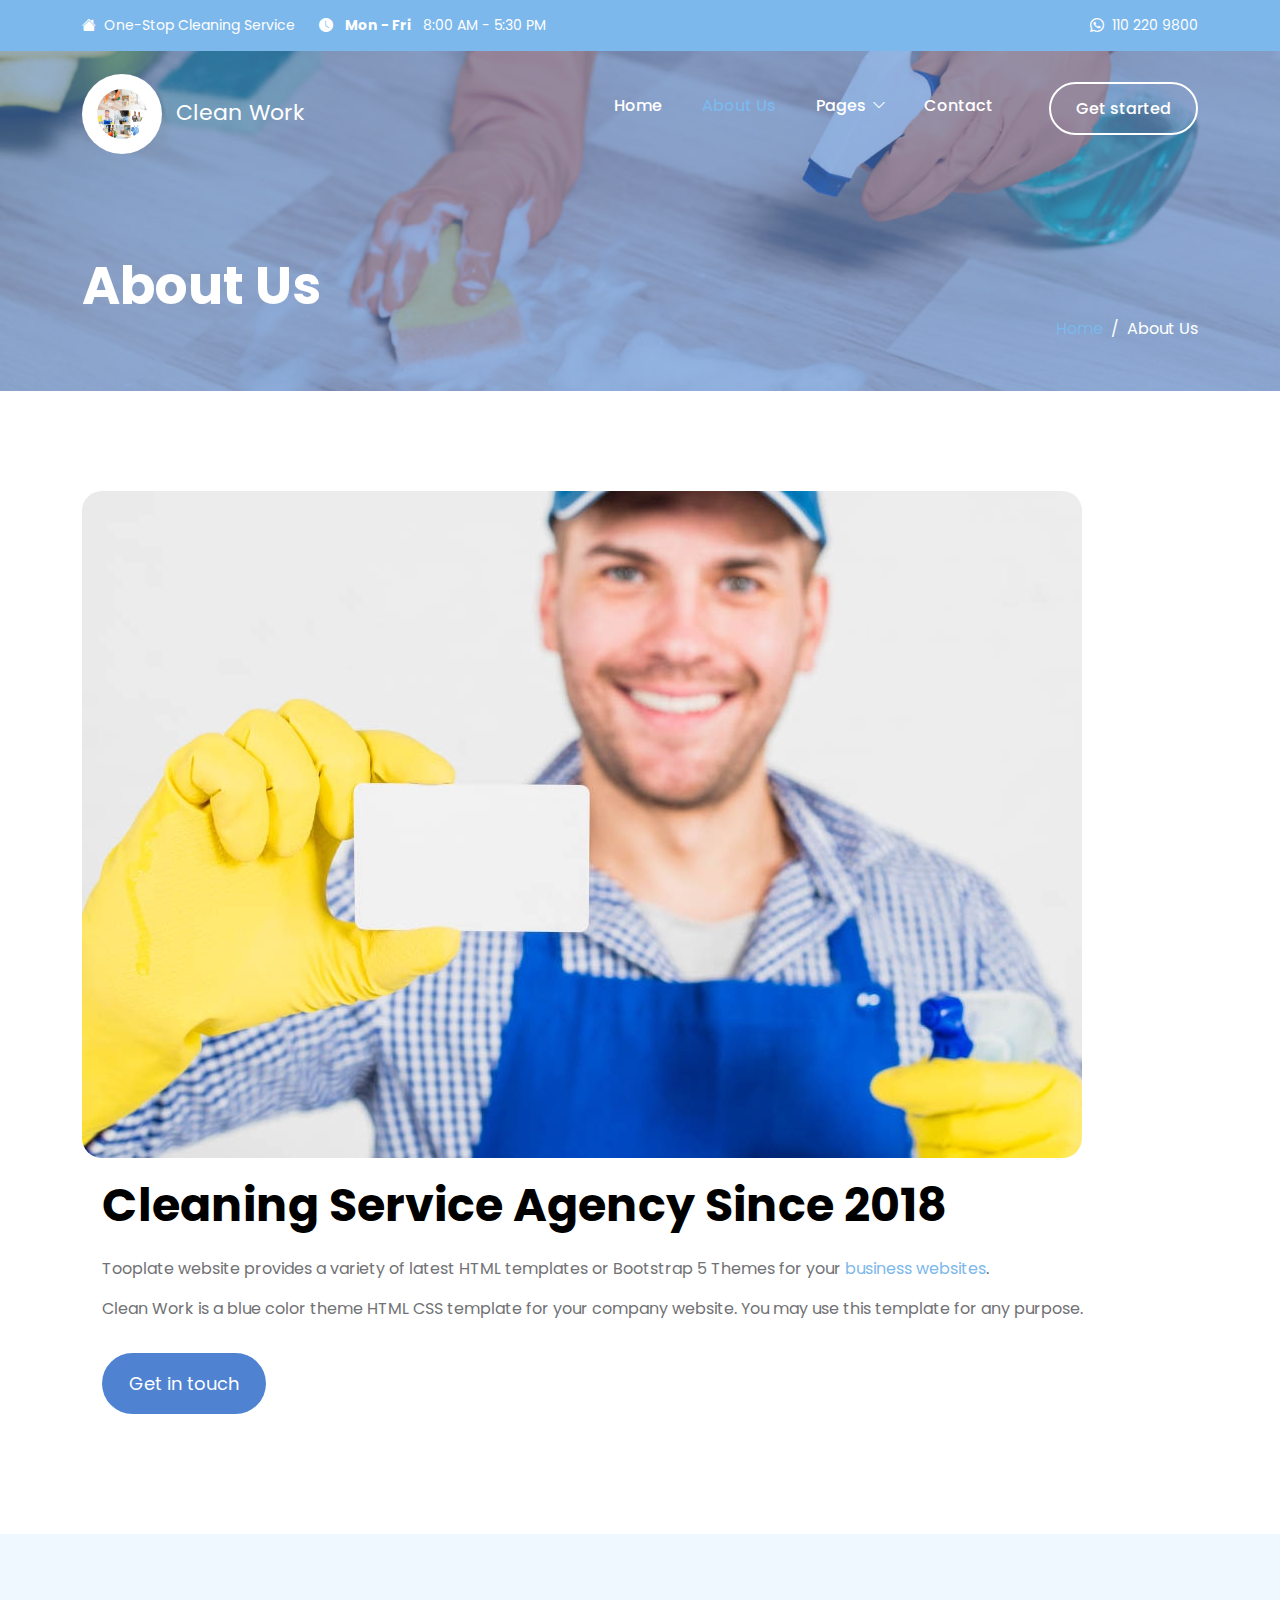
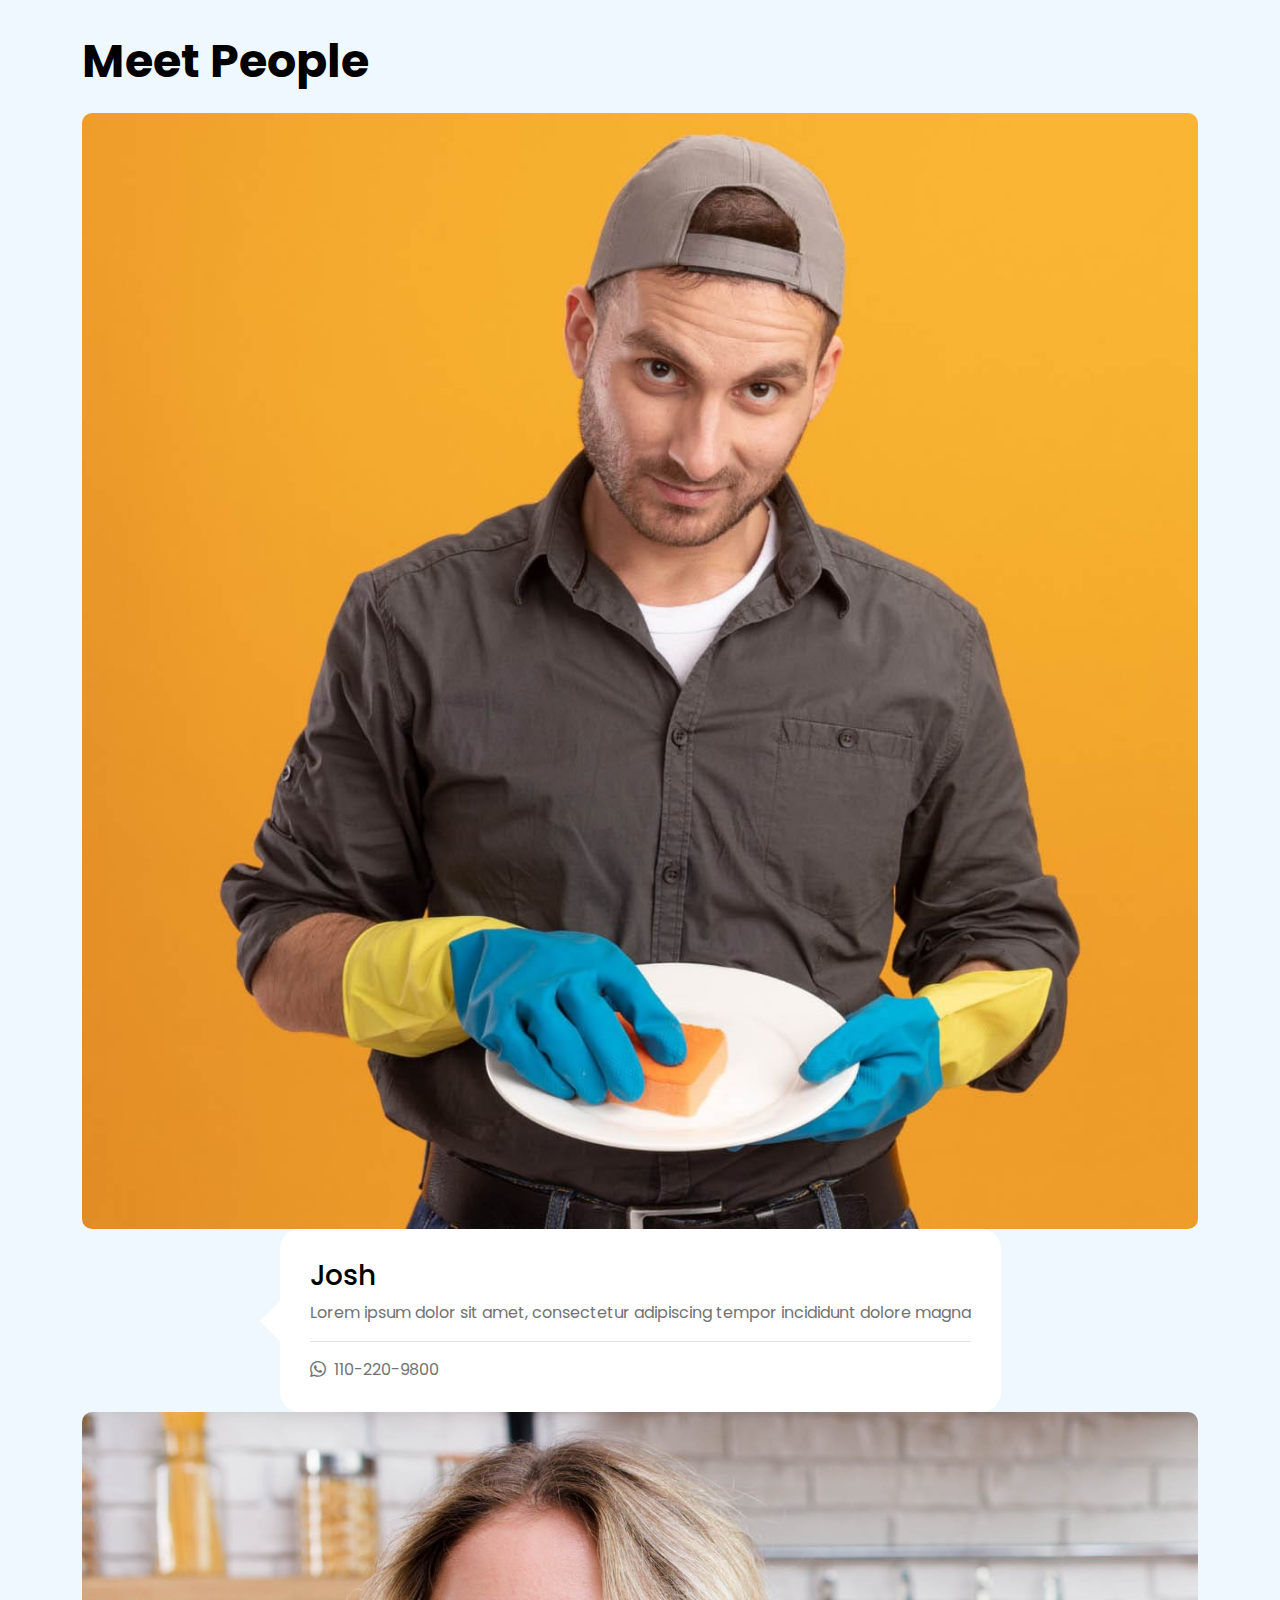
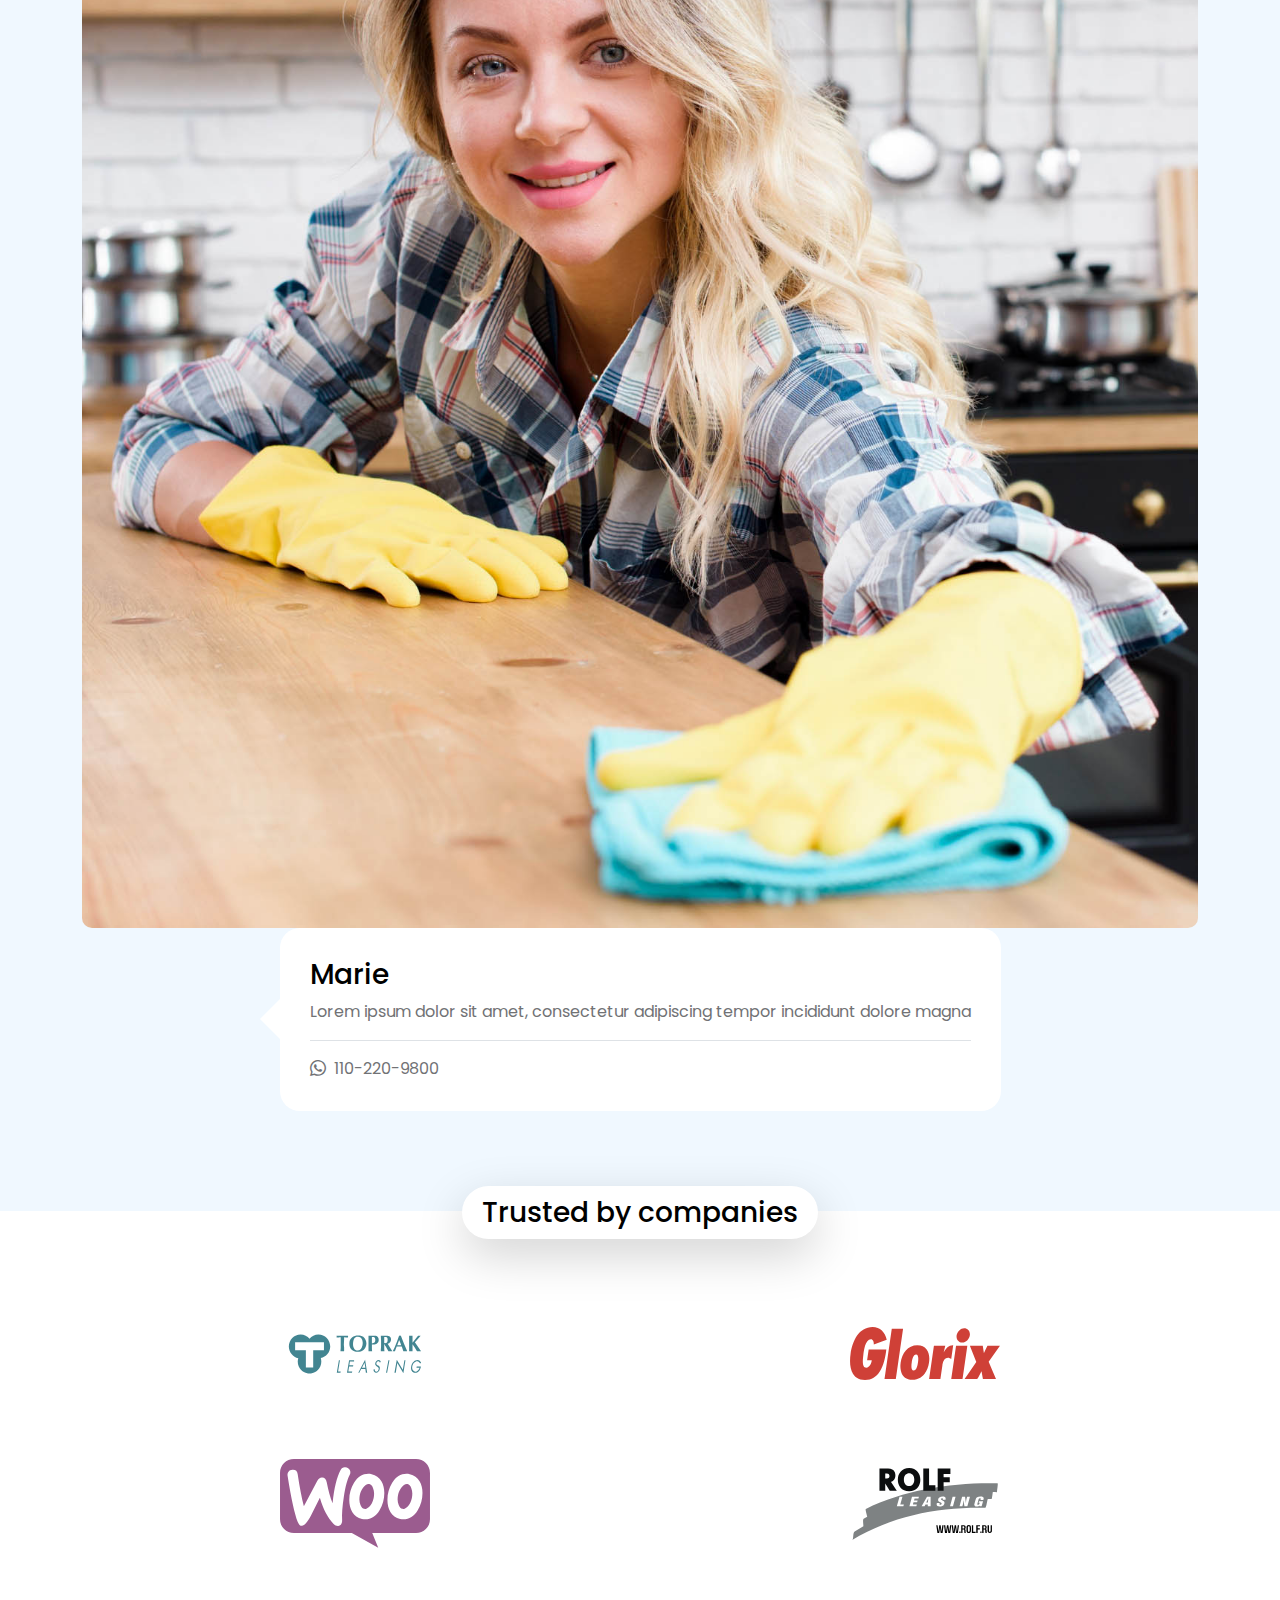
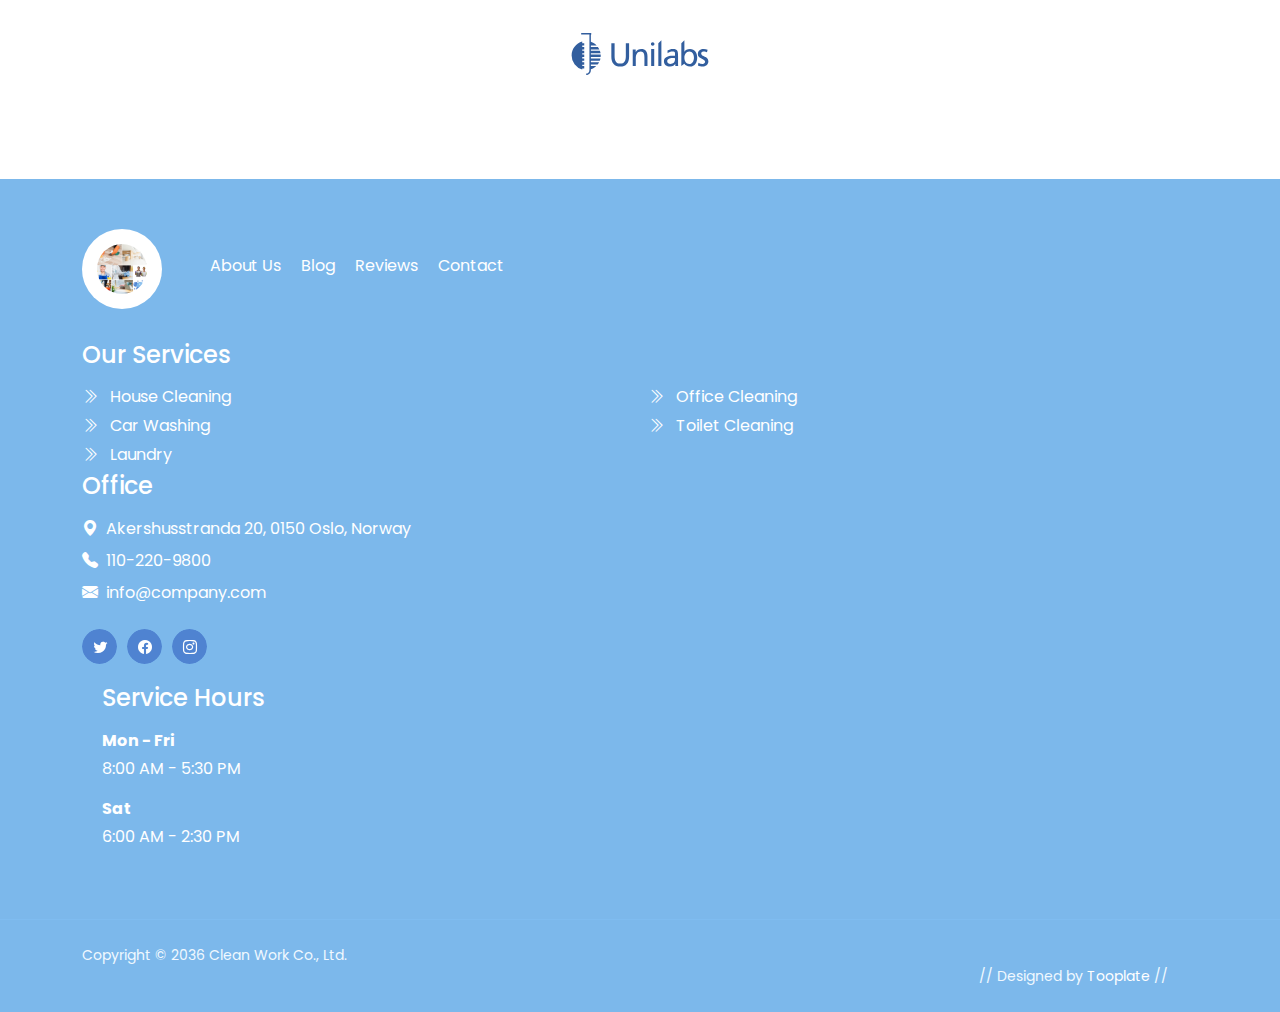
==== commit 74ba90fd: "secondcommit" ====
--- a/about.html
+++ b/about.html
@@ -1,419 +1 @@
-<!doctype html>
-<html lang="en">
-    <head>
-        <meta charset="utf-8">
-        <meta name="viewport" content="width=device-width, initial-scale=1">
-
-        <meta name="description" content="">
-        <meta name="author" content="">
-
-        <title>About Us | Bootstrap 5 Theme</title>
-
-        <!-- CSS FILES -->        
-        <link rel="preconnect" href="https://fonts.googleapis.com">
-        
-        <link rel="preconnect" href="https://fonts.gstatic.com" crossorigin>
-        
-        <link href="https://fonts.googleapis.com/css2?family=Poppins:ital,wght@0,400;0,500;0,700;1,400&display=swap" rel="stylesheet">
-
-        <link href="css/bootstrap.min.css" rel="stylesheet">
-
-        <link href="css/bootstrap-icons.css" rel="stylesheet">
-
-        <link href="css/tooplate-clean-work.css" rel="stylesheet">
-<!--
-
-Tooplate 2132 Clean Work
-
-https://www.tooplate.com/view/2132-clean-work
-
-Free Bootstrap 5 HTML Template
-
--->
-    </head>
-    
-    <body>
-
-        <header class="site-header">
-            <div class="container">
-                <div class="row">
-                    
-                    <div class="col-lg-12 col-12 d-flex flex-wrap">
-                        <p class="d-flex me-4 mb-0">
-                            <i class="bi-house-fill me-2"></i>
-                            One-Stop Cleaning Service
-                        </p>
-
-                        <p class="d-flex d-lg-block d-md-block d-none me-4 mb-0">
-                            <i class="bi-clock-fill me-2"></i>
-                            <strong class="me-2">Mon - Fri</strong> 8:00 AM - 5:30 PM
-                        </p>
-
-                        <p class="site-header-icon-wrap text-white d-flex mb-0 ms-auto">
-                            <i class="site-header-icon bi-whatsapp me-2"></i>
-
-                            <a href="tel: 110-220-9800" class="text-white">
-                                110 220 9800
-                            </a>
-                        </p>
-                    </div>
-
-                </div>
-            </div>
-        </header>
-
-        <nav class="navbar navbar-expand-lg">
-            <div class="container">
-                <a class="navbar-brand" href="index.html">
-                    <img loading="lazy" src="images/optimizedimage1.png" class="logo img-fluid" alt="">
-
-                    <span class="ms-2">Clean Work</span>
-                </a>
-
-                <button class="navbar-toggler" type="button" data-bs-toggle="collapse" data-bs-target="#navbarNav" aria-controls="navbarNav" aria-expanded="false" aria-label="Toggle navigation">
-                    <span class="navbar-toggler-icon"></span>
-                </button>
-
-                <div class="collapse navbar-collapse" id="navbarNav">
-                    <ul class="navbar-nav ms-auto">
-                        <li class="nav-item">
-                            <a class="nav-link" href="index.html">Home</a>
-                        </li>
-
-                        <li class="nav-item">
-                            <a class="nav-link active" href="about.html">About Us</a>
-                        </li>
-
-                        <li class="nav-item dropdown">
-                            <a class="nav-link dropdown-toggle" href="#section_5" id="navbarLightDropdownMenuLink" role="button" data-bs-toggle="dropdown" aria-expanded="false">Pages</a>
-
-                            <ul class="dropdown-menu dropdown-menu-light" aria-labelledby="navbarLightDropdownMenuLink">
-                                <li><a class="dropdown-item" href="services.html">Our Services</a></li>
-
-                                <li><a class="dropdown-item" href="coming-soon.html">Coming Soon</a></li>
-
-                                <li><a class="dropdown-item" href="page-404.html">Page 404</a></li>
-                            </ul>
-                        </li>
-
-                        <li class="nav-item">
-                            <a class="nav-link" href="contact.html">Contact</a>
-                        </li>
-
-                        <li class="nav-item ms-3">
-                            <a class="nav-link custom-btn custom-border-btn custom-btn-bg-white btn" href="#">Get started</a>
-                        </li>
-                    </ul>
-                </div>
-            </div>
-        </nav>
-
-        <main>
-
-            <section class="banner-section d-flex justify-content-center align-items-end">
-                <div class="section-overlay"></div>
-
-                <div class="container">
-                    <div class="row">
-
-                        <div class="col-lg-7 col-12">
-                            <h1 class="text-white mb-lg-0">About Us</h1>
-                        </div>
-
-                        <div class="col-lg-4 col-12 d-flex justify-content-lg-end align-items-center ms-auto">
-                            <nav aria-label="breadcrumb">
-                                <ol class="breadcrumb justify-content-center">
-                                    <li class="breadcrumb-item"><a href="index.html">Home</a></li>
-
-                                    <li class="breadcrumb-item active" aria-current="page">About Us</li>
-                                </ol>
-                            </nav>
-                        </div>
-
-                    </div>
-                </div>
-            </section>
-         
-
-            <section class="section-padding">
-                <div class="container">
-                    <div class="row">
-
-                        <div class="col-lg-6 col-12">
-                            <img loading="lazy" src="images/cleaning-concept-with-man-showing-business-card.jpg" class="featured-image img-fluid">
-                        </div>
-
-                        <div class="col-lg-6 col-12">
-                            <div class="featured-block">
-                                <h2 class="mb-4">Cleaning Service Agency Since 2018</h2>
-
-                                <p>Tooplate website provides a variety of latest HTML templates or Bootstrap 5 Themes for your <a href="#">business websites</a>.</p>
-
-                                <p>Clean Work is a blue color theme HTML CSS template for your company website. You may use this template for any purpose.</p>
-
-                                <a class="custom-btn btn button button--atlas mt-3" href="contact.html">
-                                    <span>Get in touch</span>
-    
-                                    <div class="marquee" aria-hidden="true">
-                                        <div class="marquee__inner">
-                                            <span>Get in touch</span>
-                                            <span>Get in touch</span>
-                                            <span>Get in touch</span>
-                                            <span>Get in touch</span>
-                                        </div>
-                                    </div>
-                                </a>
-                            </div>
-                        </div>
-
-                    </div>
-                </div>
-            </section>
-
-
-            <section class="team-section section-padding section-bg">
-                <div class="container">
-                    <div class="row">
-
-                        <div class="col-lg-12 col-12">
-                            <h2 class="mb-4">Meet People</h2>
-                        </div>
-
-                        <div class="col-lg-3 col-md-6 col-12 mb-lg-0 mb-md-5">
-                            <img  loading="lazy" src="images/teams/young-cleaning-man-wearing-casual-clothes.jpg" class="team-image img-fluid">
-                        </div>
-
-                        <div class="col-lg-3 col-md-6 col-12 d-flex justify-content-lg-center mt-4 mt-lg-0 mt-md-0 mb-5 mb-lg-0">
-                            <div class="team-info mx-auto mx-lg-0">
-                                <h4 class="mb-2">Josh</h4>
-
-                                <p>Lorem ipsum dolor sit amet, consectetur adipiscing tempor incididunt dolore magna</p>
-
-                                <div class="border-top mt-3 pt-3">
-                                    <p class="d-flex mb-0">
-                                        <i class="bi-whatsapp me-2"></i>
-
-                                        <a href="tel: 110-220-9800">
-                                            110-220-9800
-                                        </a>
-                                    </p>
-                                </div>
-                            </div>
-                        </div>
-
-                        <div class="col-lg-3 col-md-6 col-12">
-                            <img loading="lazy" src="images/teams/happy-young-woman-wiping-kitchen-counter-wearing-yellow-gloves.jpg" class="team-image img-fluid">
-                        </div>
-
-                        <div class="col-lg-3 col-md-6 col-12 d-flex justify-content-lg-center mt-4 mt-lg-0 mt-md-0">
-                            <div class="team-info mx-auto mx-lg-0">
-                                <h4 class="mb-2">Marie</h4>
-
-                                <p>Lorem ipsum dolor sit amet, consectetur adipiscing tempor incididunt dolore magna</p>
-
-                                <div class="border-top mt-3 pt-3">
-                                    <p class="d-flex mb-0">
-                                        <i class="bi-whatsapp me-2"></i>
-
-                                        <a href="tel: 110-220-9800">
-                                            110-220-9800
-                                        </a>
-                                    </p>
-                                </div>
-                            </div>
-                        </div>
-
-                    </div>
-                </div>
-            </section>
-
-
-            <section class="partners-section">
-                <div class="container">
-                    <div class="row justify-content-center align-items-center">
-
-                        <div class="col-lg-12 col-12">
-                            <h4 class="partners-section-title bg-white shadow-lg">Trusted by companies</h4>
-                        </div>
-
-                        <div class="col-lg-2 col-md-4 col-6">
-                            <img loading="lazy" src="images/partners/toprak-leasing.svg" class="partners-image img-fluid">
-                        </div>
-
-                        <div class="col-lg-2 col-md-4 col-6">
-                            <img loading="lazy" src="images/partners/glorix.svg" class="partners-image img-fluid">
-                        </div>
-
-                        <div class="col-lg-2 col-md-4 col-6">
-                            <img loading="lazy"  src="images/partners/woocommerce.svg" class="partners-image img-fluid">
-                        </div>
-
-                        <div class="col-lg-2 col-md-4 col-6">
-                            <img loading="lazy"  src="images/partners/rolf-leasing.svg" class="partners-image img-fluid">
-                        </div>
-
-                        <div class="col-lg-2 col-md-4 col-6">
-                            <img   loading="lazy" src="images/partners/unilabs.svg" class="partners-image img-fluid">
-                        </div>
-
-                    </div>
-                </div>
-            </section>
-        </main>
-
-        <footer class="site-footer">
-            <div class="container">
-                <div class="row">
-
-                    <div class="col-lg-12 col-12 d-flex align-items-center mb-4 pb-2">
-                        <div>
-                            <img  loading="lazy" src="images/optimizedimage1.png" class="logo img-fluid" alt="">
-                        </div>
-
-                        <ul class="footer-menu d-flex flex-wrap ms-5">
-                            <li class="footer-menu-item"><a href="#" class="footer-menu-link">About Us</a></li>
-
-                            <li class="footer-menu-item"><a href="#" class="footer-menu-link">Blog</a></li>
-
-                            <li class="footer-menu-item"><a href="#" class="footer-menu-link">Reviews</a></li>
-
-                            <li class="footer-menu-item"><a href="#" class="footer-menu-link">Contact</a></li>
-                        </ul>
-                    </div>
-
-                    <div class="col-lg-5 col-12 mb-4 mb-lg-0">
-                        <h5 class="site-footer-title mb-3">Our Services</h5>
-
-                        <ul class="footer-menu">
-                            <li class="footer-menu-item">
-                                <a href="#" class="footer-menu-link">
-                                    <i class="bi-chevron-double-right footer-menu-link-icon me-2"></i>
-                                    House Cleaning
-                                </a>
-                            </li>
-
-                            <li class="footer-menu-item">
-                                <a href="#" class="footer-menu-link">
-                                    <i class="bi-chevron-double-right footer-menu-link-icon me-2"></i>
-                                    Car Washing
-                                </a>
-                            </li>
-
-                            <li class="footer-menu-item">
-                                <a href="#" class="footer-menu-link">
-                                    <i class="bi-chevron-double-right footer-menu-link-icon me-2"></i>
-                                    Laundry
-                                </a>
-                            </li>
-
-                            <li class="footer-menu-item">
-                                <a href="#" class="footer-menu-link">
-                                    <i class="bi-chevron-double-right footer-menu-link-icon me-2"></i>
-                                    Office Cleaning
-                                </a>
-                            </li>
-
-                            <li class="footer-menu-item">
-                                <a href="#" class="footer-menu-link">
-                                    <i class="bi-chevron-double-right footer-menu-link-icon me-2"></i>
-                                    Toilet Cleaning
-                                </a>
-                            </li>
-                        </ul>
-                    </div>
-
-                    <div class="col-lg-4 col-md-6 col-12 mb-4 mb-lg-0 mb-md-0">
-                        <h5 class="site-footer-title mb-3">Office</h5>
-
-                        <p class="text-white d-flex mt-3 mb-2">
-                            <i class="bi-geo-alt-fill me-2"></i>
-                            Akershusstranda 20, 0150 Oslo, Norway
-                        </p>
-
-                        <p class="text-white d-flex mb-2">
-                            <i class="bi-telephone-fill me-2"></i>
-
-                            <a href="tel: 110-220-9800" class="site-footer-link">
-                                110-220-9800
-                            </a>
-                        </p>
-
-                        <p class="text-white d-flex">
-                            <i class="bi-envelope-fill me-2"></i>
-
-                            <a href="mailto:info@company.com" class="site-footer-link">
-                                info@company.com
-                            </a>
-                        </p>
-
-                        <ul class="social-icon mt-4">
-                            <li class="social-icon-item">
-                                <a href="#" class="social-icon-link button button--skoll">
-                                    <span></span>
-                                    <span class="bi-twitter"></span>
-                                </a>
-                            </li>
-
-                            <li class="social-icon-item">
-                                <a href="#" class="social-icon-link button button--skoll">
-                                    <span></span>
-                                    <span class="bi-facebook"></span>
-                                </a>
-                            </li>
-
-                            <li class="social-icon-item">
-                                <a href="#" class="social-icon-link button button--skoll">
-                                    <span></span>
-                                    <span class="bi-instagram"></span>
-                                </a>
-                            </li>
-                        </ul>
-                    </div>
-
-                    <div class="col-lg-3 col-md-6 col-6 mt-3 mt-lg-0 mt-md-0">
-                        <div class="featured-block">
-                            <h5 class="text-white mb-3">Service Hours</h5>
-
-                            <strong class="d-block text-white mb-1">Mon - Fri</strong>
-
-                            <p class="text-white mb-3">8:00 AM - 5:30 PM</p>
-
-                            <strong class="d-block text-white mb-1">Sat</strong>
-
-                            <p class="text-white mb-0">6:00 AM - 2:30 PM</p>
-                        </div>
-                    </div>
-                </div>
-            </div>
-
-            <div class="site-footer-bottom">
-                <div class="container">
-                    <div class="row">
-
-                        <div class="col-lg-6 col-12">
-                            <p class="copyright-text mb-0">Copyright © 2036 Clean Work Co., Ltd.</p>
-                        </div>
-                        
-                        <div class="col-lg-6 col-12 text-end">
-                            <p class="copyright-text mb-0">
-                            // Designed by <a href="https://www.tooplate.com" target="_parent">Tooplate</a> //</p>
-                        </div>
-                        
-                    </div>
-                </div>
-            </div>
-        </footer>
-
-        <!-- JAVASCRIPT FILES -->
-        <script src="js/jquery.min.js"></script>
-        <script src="js/bootstrap.min.js"></script>
-        <script src="js/jquery.backstretch.min.js"></script>
-        <script src="js/counter.js"></script>
-        <script src="js/countdown.js"></script>
-        <script src="js/init.js"></script>
-        <script src="js/modernizr.js"></script>
-        <script src="js/animated-headline.js"></script>
-        <script src="js/custom.js"></script>
-
-    </body>
-</html>
+<!doctypehtml><html lang=en><meta charset=utf-8><meta content="width=device-width,initial-scale=1"name=viewport><meta content=""name=description><meta content=""name=author><title>About Us | Bootstrap 5 Theme</title><link href=https://fonts.googleapis.com rel=preconnect><link href=https://fonts.gstatic.com rel=preconnect crossorigin><link href="https://fonts.googleapis.com/css2?family=Poppins:ital,wght@0,400;0,500;0,700;1,400&display=swap"rel=stylesheet><link href=css/bootstrap.min.css rel=stylesheet><link href=css/bootstrap-icons.css rel=stylesheet><link href=css/tooplate-clean-work.css rel=stylesheet><header class=site-header><div class=container><div class=row><div class="col-12 d-flex col-lg-12 flex-wrap"><p class="d-flex mb-0 me-4"><i class="me-2 bi-house-fill"></i> One-Stop Cleaning Service<p class="d-flex mb-0 me-4 d-lg-block d-md-block d-none"><i class="me-2 bi-clock-fill"></i> <strong class=me-2>Mon - Fri</strong> 8:00 AM - 5:30 PM<p class="d-flex mb-0 ms-auto site-header-icon-wrap text-white"><i class="me-2 bi-whatsapp site-header-icon"></i> <a href="tel: 110-220-9800"class=text-white>110 220 9800</a></div></div></div></header><nav class="navbar navbar-expand-lg"><div class=container><a href=index.html class=navbar-brand><img class="img-fluid logo"loading=lazy src=images/optimizedimage1.png alt=""> <span class=ms-2>Clean Work</span> </a><button aria-controls=navbarNav aria-expanded=false aria-label="Toggle navigation"class=navbar-toggler data-bs-target=#navbarNav data-bs-toggle=collapse type=button><span class=navbar-toggler-icon></span></button><div class="collapse navbar-collapse"id=navbarNav><ul class="navbar-nav ms-auto"><li class=nav-item><a href=index.html class=nav-link>Home</a><li class=nav-item><a href=about.html class="nav-link active">About Us</a><li class="nav-item dropdown"><a href=#section_5 class="nav-link dropdown-toggle"aria-expanded=false data-bs-toggle=dropdown id=navbarLightDropdownMenuLink role=button>Pages</a><ul class="dropdown-menu dropdown-menu-light"aria-labelledby=navbarLightDropdownMenuLink><li><a href=services.html class=dropdown-item>Our Services</a><li><a href=coming-soon.html class=dropdown-item>Coming Soon</a><li><a href=page-404.html class=dropdown-item>Page 404</a></ul><li class=nav-item><a href=contact.html class=nav-link>Contact</a><li class="nav-item ms-3"><a href=# class="nav-link btn custom-border-btn custom-btn custom-btn-bg-white">Get started</a></ul></div></div></nav><main><section class="d-flex align-items-end banner-section justify-content-center"><div class=section-overlay></div><div class=container><div class=row><div class="col-12 col-lg-7"><h1 class="text-white mb-lg-0">About Us</h1></div><div class="col-12 d-flex align-items-center col-lg-4 justify-content-lg-end ms-auto"><nav aria-label=breadcrumb><ol class="justify-content-center breadcrumb"><li class=breadcrumb-item><a href=index.html>Home</a><li class="active breadcrumb-item"aria-current=page>About Us</ol></nav></div></div></div></section><section class=section-padding><div class=container><div class=row><div class="col-12 col-lg-6"><img class="img-fluid featured-image"loading=lazy src=images/cleaning-concept-with-man-showing-business-card.jpg></div><div class="col-12 col-lg-6"><div class=featured-block><h2 class=mb-4>Cleaning Service Agency Since 2018</h2><p>Tooplate website provides a variety of latest HTML templates or Bootstrap 5 Themes for your <a href=#>business websites</a>.<p>Clean Work is a blue color theme HTML CSS template for your company website. You may use this template for any purpose.</p><a href=contact.html class="mt-3 btn button button--atlas custom-btn"><span>Get in touch</span><div class=marquee aria-hidden=true><div class=marquee__inner><span>Get in touch</span> <span>Get in touch</span> <span>Get in touch</span> <span>Get in touch</span></div></div></a></div></div></div></div></section><section class="section-padding section-bg team-section"><div class=container><div class=row><div class="col-12 col-lg-12"><h2 class=mb-4>Meet People</h2></div><div class="col-12 col-md-6 col-lg-3 mb-lg-0 mb-md-5"><img class="img-fluid team-image"loading=lazy src=images/teams/young-cleaning-man-wearing-casual-clothes.jpg></div><div class="col-12 col-md-6 col-lg-3 d-flex justify-content-lg-center mt-4 mt-lg-0 mt-md-0 mb-5 mb-lg-0"><div class="mx-auto mx-lg-0 team-info"><h4 class=mb-2>Josh</h4><p>Lorem ipsum dolor sit amet, consectetur adipiscing tempor incididunt dolore magna<div class="mt-3 border-top pt-3"><p class="d-flex mb-0"><i class="me-2 bi-whatsapp"></i> <a href="tel: 110-220-9800">110-220-9800</a></div></div></div><div class="col-12 col-md-6 col-lg-3"><img class="img-fluid team-image"loading=lazy src=images/teams/happy-young-woman-wiping-kitchen-counter-wearing-yellow-gloves.jpg></div><div class="col-12 col-md-6 col-lg-3 d-flex justify-content-lg-center mt-4 mt-lg-0 mt-md-0"><div class="mx-auto mx-lg-0 team-info"><h4 class=mb-2>Marie</h4><p>Lorem ipsum dolor sit amet, consectetur adipiscing tempor incididunt dolore magna<div class="mt-3 border-top pt-3"><p class="d-flex mb-0"><i class="me-2 bi-whatsapp"></i> <a href="tel: 110-220-9800">110-220-9800</a></div></div></div></div></div></section><section class=partners-section><div class=container><div class="row align-items-center justify-content-center"><div class="col-12 col-lg-12"><h4 class="bg-white partners-section-title shadow-lg">Trusted by companies</h4></div><div class="col-6 col-lg-2 col-md-4"><img class="img-fluid partners-image"loading=lazy src=images/partners/toprak-leasing.svg></div><div class="col-6 col-lg-2 col-md-4"><img class="img-fluid partners-image"loading=lazy src=images/partners/glorix.svg></div><div class="col-6 col-lg-2 col-md-4"><img class="img-fluid partners-image"loading=lazy src=images/partners/woocommerce.svg></div><div class="col-6 col-lg-2 col-md-4"><img class="img-fluid partners-image"loading=lazy src=images/partners/rolf-leasing.svg></div><div class="col-6 col-lg-2 col-md-4"><img class="img-fluid partners-image"loading=lazy src=images/partners/unilabs.svg></div></div></div></section></main><footer class=site-footer><div class=container><div class=row><div class="col-12 d-flex align-items-center col-lg-12 mb-4 pb-2"><div><img class="img-fluid logo"loading=lazy src=images/optimizedimage1.png alt=""></div><ul class="d-flex flex-wrap footer-menu ms-5"><li class=footer-menu-item><a href=# class=footer-menu-link>About Us</a><li class=footer-menu-item><a href=# class=footer-menu-link>Blog</a><li class=footer-menu-item><a href=# class=footer-menu-link>Reviews</a><li class=footer-menu-item><a href=# class=footer-menu-link>Contact</a></ul></div><div class="col-12 col-lg-5 mb-4 mb-lg-0"><h5 class="mb-3 site-footer-title">Our Services</h5><ul class=footer-menu><li class=footer-menu-item><a href=# class=footer-menu-link><i class="me-2 bi-chevron-double-right footer-menu-link-icon"></i> House Cleaning</a><li class=footer-menu-item><a href=# class=footer-menu-link><i class="me-2 bi-chevron-double-right footer-menu-link-icon"></i> Car Washing</a><li class=footer-menu-item><a href=# class=footer-menu-link><i class="me-2 bi-chevron-double-right footer-menu-link-icon"></i> Laundry</a><li class=footer-menu-item><a href=# class=footer-menu-link><i class="me-2 bi-chevron-double-right footer-menu-link-icon"></i> Office Cleaning</a><li class=footer-menu-item><a href=# class=footer-menu-link><i class="me-2 bi-chevron-double-right footer-menu-link-icon"></i> Toilet Cleaning</a></ul></div><div class="col-12 col-md-6 mb-lg-0 col-lg-4 mb-4 mb-md-0"><h5 class="mb-3 site-footer-title">Office</h5><p class="d-flex text-white mb-2 mt-3"><i class="me-2 bi-geo-alt-fill"></i> Akershusstranda 20, 0150 Oslo, Norway<p class="d-flex text-white mb-2"><i class="me-2 bi-telephone-fill"></i> <a href="tel: 110-220-9800"class=site-footer-link>110-220-9800</a><p class="d-flex text-white"><i class="me-2 bi-envelope-fill"></i> <a href=mailto:info@company.com class=site-footer-link>info@company.com</a><ul class="social-icon mt-4"><li class=social-icon-item><a href=# class="button button--skoll social-icon-link"><span></span> <span class=bi-twitter></span></a><li class=social-icon-item><a href=# class="button button--skoll social-icon-link"><span></span> <span class=bi-facebook></span></a><li class=social-icon-item><a href=# class="button button--skoll social-icon-link"><span></span> <span class=bi-instagram></span></a></ul></div><div class="col-6 col-lg-3 col-md-6 mt-3 mt-lg-0 mt-md-0"><div class=featured-block><h5 class="text-white mb-3">Service Hours</h5><strong class="text-white d-block mb-1">Mon - Fri</strong><p class="text-white mb-3">8:00 AM - 5:30 PM</p><strong class="text-white d-block mb-1">Sat</strong><p class="text-white mb-0">6:00 AM - 2:30 PM</div></div></div></div><div class=site-footer-bottom><div class=container><div class=row><div class="col-12 col-lg-6"><p class="mb-0 copyright-text">Copyright © 2036 Clean Work Co., Ltd.</div><div class="col-12 col-lg-6 text-end"><p class="mb-0 copyright-text">// Designed by <a href=https://www.tooplate.com target=_parent>Tooplate</a> //</div></div></div></div></footer><script src=js/jquery.min.js></script><script src=js/bootstrap.min.js></script><script src=js/jquery.backstretch.min.js></script><script src=js/counter.js></script><script src=js/countdown.js></script><script src=js/init.js></script><script src=js/modernizr.js></script><script src=js/animated-headline.js></script><script src=js/custom.js></script>